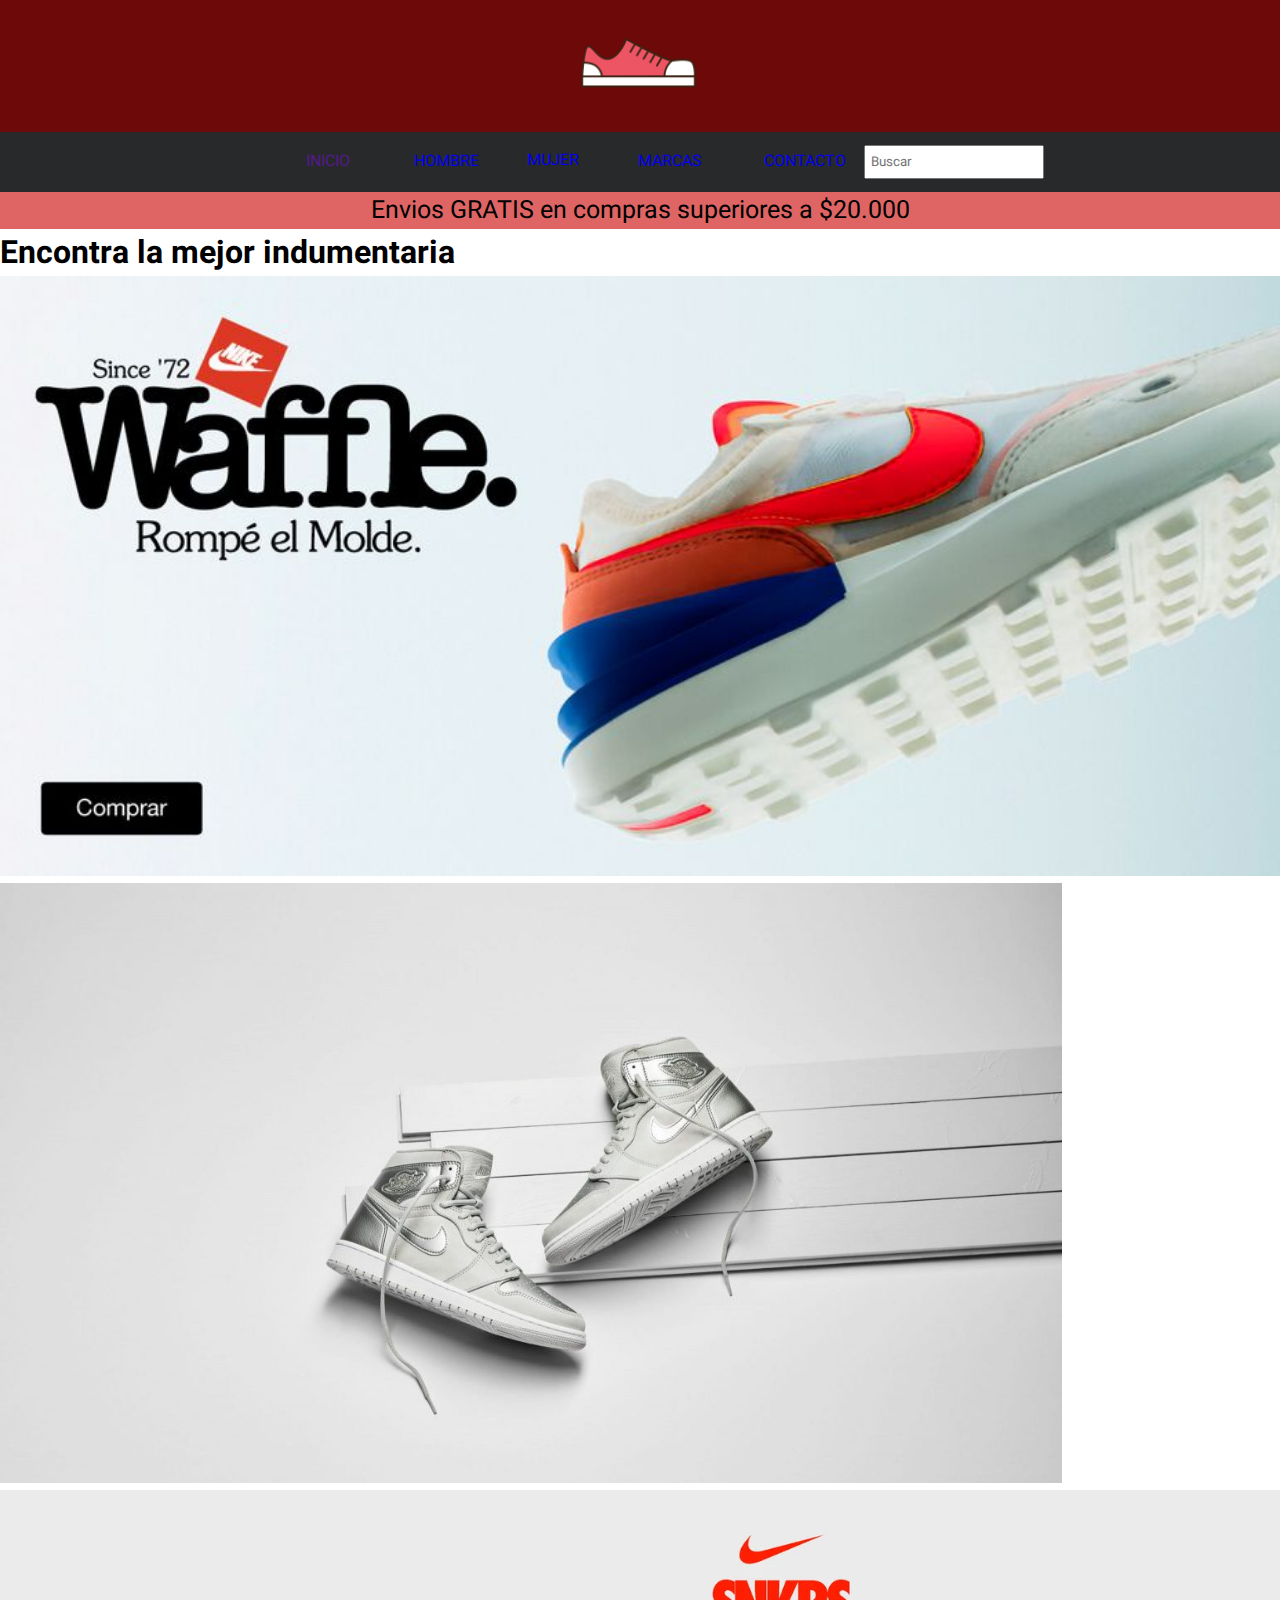
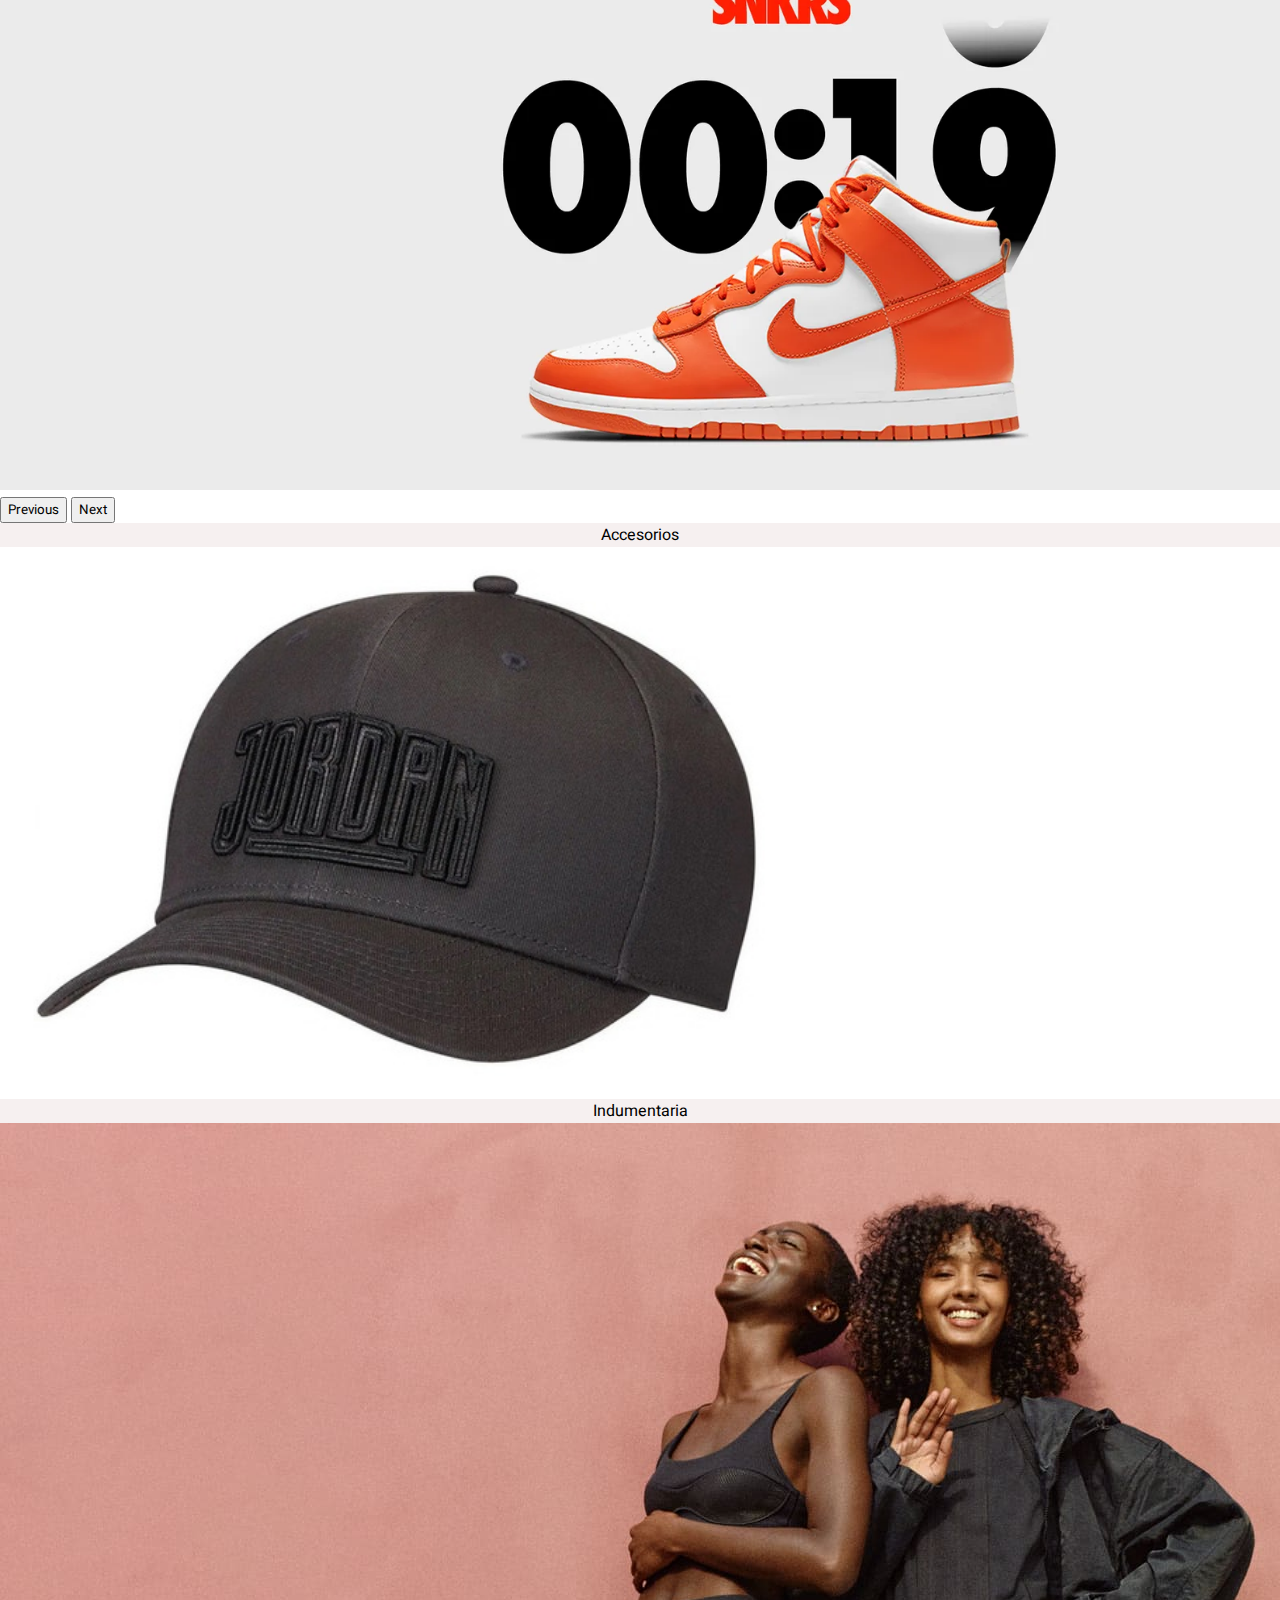
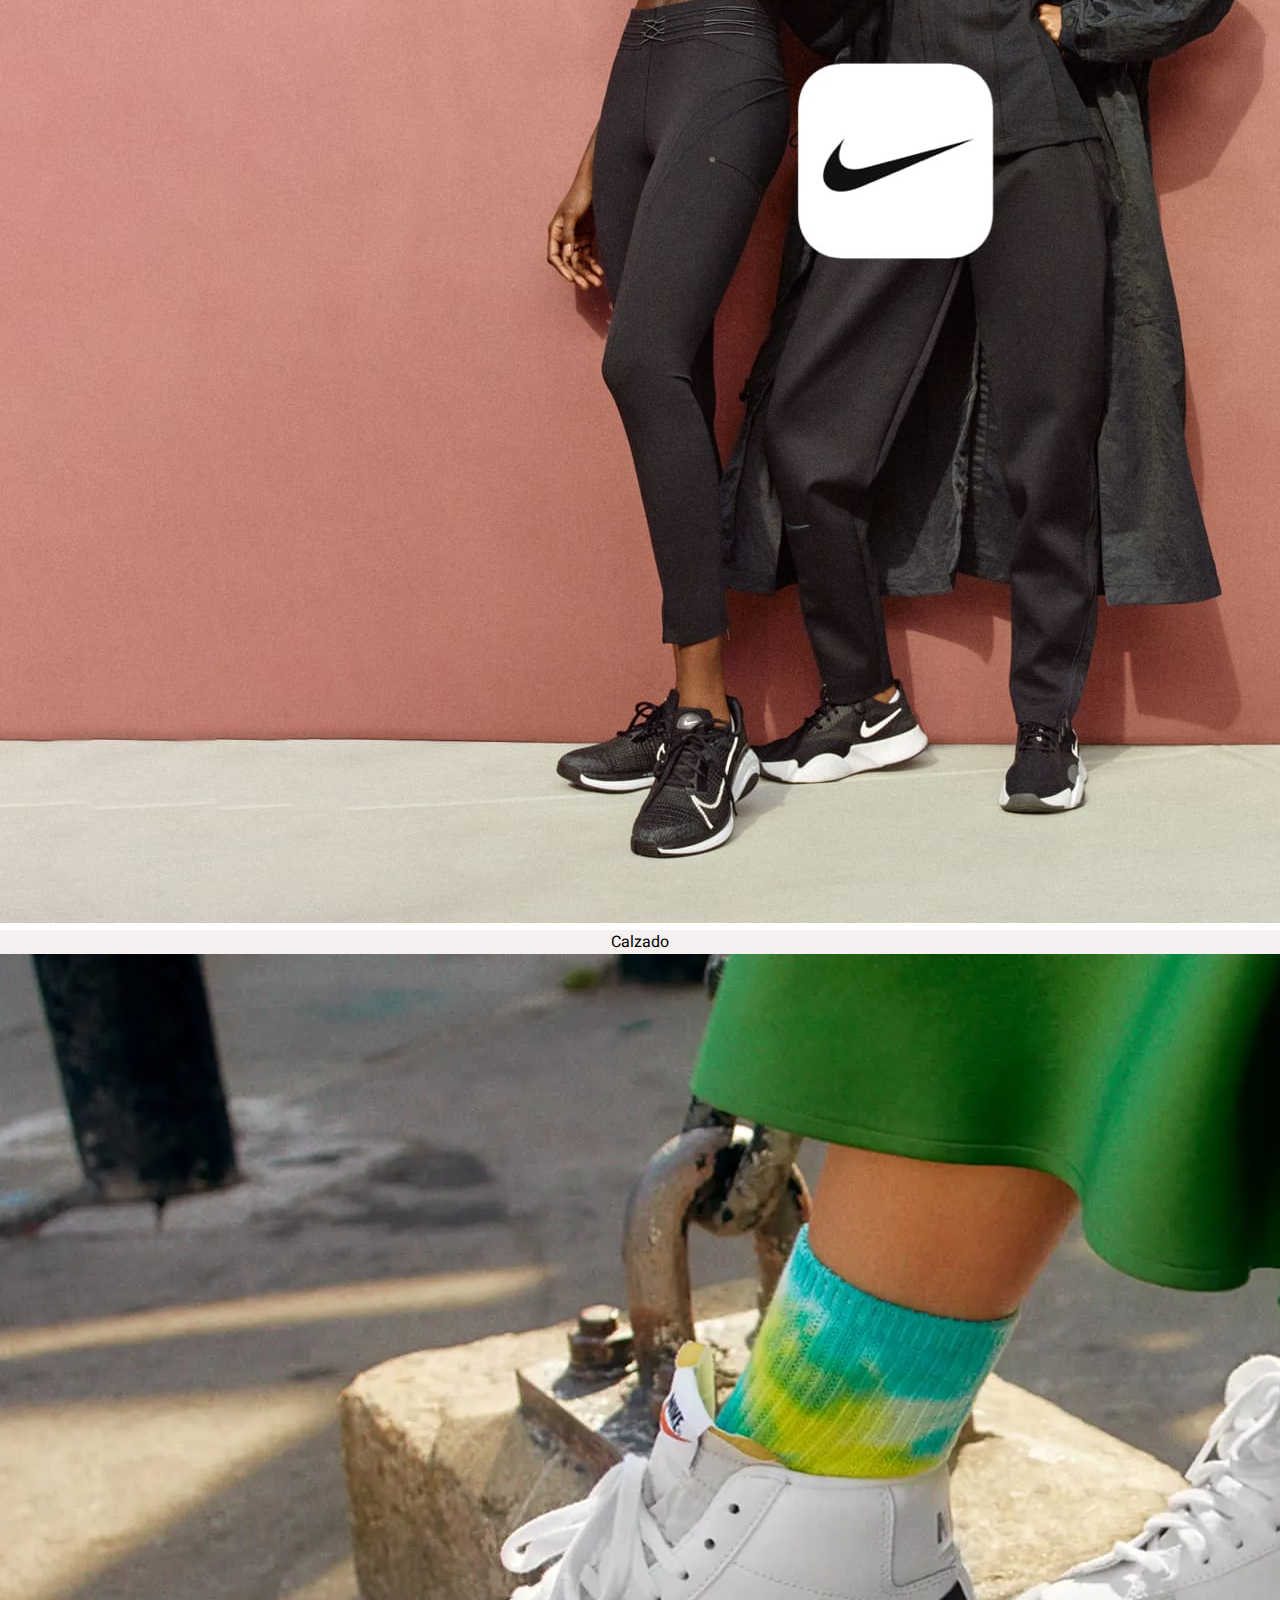
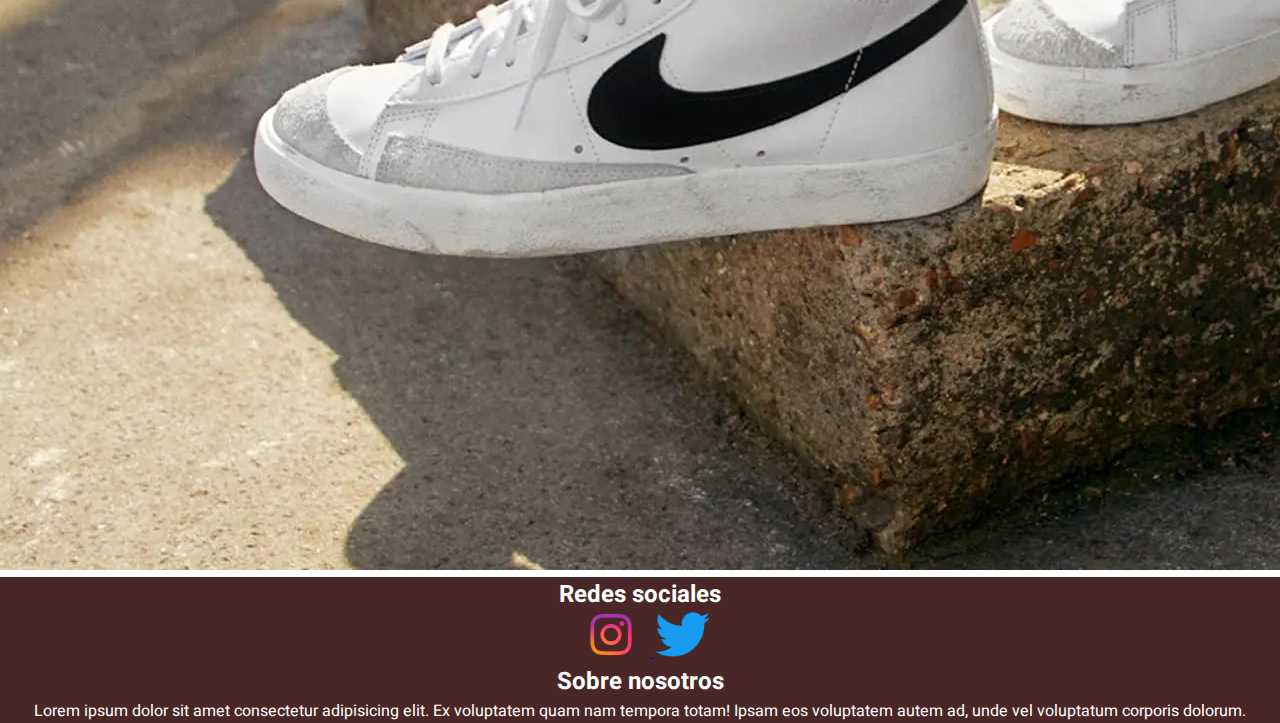
==== index.html @ 18f4c138 "." ====
<!DOCTYPE html>
<html lang="en">

<head>
  <meta charset="UTF-8">
  <meta http-equiv="X-UA-Compatible" content="IE=edge">
  <meta name="viewport" content="width=device-width, initial-scale=1.0">
  <meta name="keywords" content="ropa,marcas,jordan,nike,adidas,puma,ofertas,black friday">
  <meta name="description"
    content="Encontra las mejores ofertas, hasta 80% de descuento! Solo por hoy 12 cuotas sin interes en todo el sitio.">
  <link href="https://cdn.jsdelivr.net/npm/bootstrap@5.2.1/dist/css/bootstrap.min.css" rel="stylesheet"
    integrity="sha384-iYQeCzEYFbKjA/T2uDLTpkwGzCiq6soy8tYaI1GyVh/UjpbCx/TYkiZhlZB6+fzT" crossorigin="anonymous">
  <link rel="preconnect" href="https://fonts.googleapis.com">
  <link rel="preconnect" href="https://fonts.gstatic.com" crossorigin>
  <link href="https://fonts.googleapis.com/css2?family=Heebo:wght@200&display=swap" rel="stylesheet">
  <title>INICIO</title>
  <link rel="stylesheet" href="./styles/styles.css" />
</head>

<body class="container-fluid">
  <!-- encabezado -->
  <section class="row">
    <header class="cabecera">
      <a> <img class="logo" src="./img/logo 3.png"></a>
      
      <nav>

          <ul class="cabecera__links">
            <li><A href="" class="nav-link">INICIO </A></li>
            <li><a href="./page/hombre.html" class="nav-link">HOMBRE </a></li>
            <li><A href="./page/mujer.html" class="nav-link">MUJER</A></li>
            <li><A href="./page/marcas.html" class="nav-link"> MARCAS </A> </li>
            <li><A href="./page/contacto.html" class="nav-link"> CONTACTO</A></li>

            <li> <label for="Buscar"></label>
              <input id="Buscar" TYPE="text" placeholder="Buscar">
            </li>
          </ul>
          <p>Envios GRATIS en compras superiores a $20.000</p>
      </nav>
    </header>
  </section>
  <div class="col-sm-12 my-4">
    <h1 class="text-center display-3 mt-4"> Encontra la mejor indumentaria</h1>
  </div>
  <!-- Carousel -->
  <div id="carouselExampleControls" class="carousel slide" data-bs-ride="carousel">
    <div class="carousel-inner">
      <div class="carousel-item active">
        <img src="./img/inicio.jpg" class="d-block w-100" alt="">
      </div>
      <div class="carousel-item">
        <img src="./img/Jordan-Brand-scaled-e1593468870991.jpg" class="d-block w-100" alt="...">
      </div>
      <div class="carousel-item">
        <img src="./img/caru.jp.webp" class="d-block w-100" alt="...">
      </div>
    </div>
    <button class="carousel-control-prev" type="button" data-bs-target="#carouselExampleControls" data-bs-slide="prev">
      <span class="carousel-control-prev-icon" aria-hidden="true"></span>
      <span class="visually-hidden">Previous</span>
    </button>
    <button class="carousel-control-next" type="button" data-bs-target="#carouselExampleControls" data-bs-slide="next">
      <span class="carousel-control-next-icon" aria-hidden="true"></span>
      <span class="visually-hidden">Next</span>
    </button>
  </div>
  <!-- Contenido Principal -->
  <div class="row">
    <div class="col-sm-6 my-4">
      <P class="pblanco">Accesorios</P>
      <img class="imagenboos img-fluid" src="./img/gorrajordan.jpg" alt="">
    </div>
    <div class="col-sm-6 my-4">
      <P class="pblanco">Indumentaria</P>
      <img class="img-fluid" src="./img/indumentaria.jpg" alt="">
    </div>
  </div>
  <div class="col-sm-12">
    <P class="pblanco">Calzado</P>
    <img class="col-sm-12 img-fluid my-4" src="./img/calzado.jpg" alt="">
  </div>
  </div>
  <section class="row">
    <footer class="pie-pagina">
      <div class="grupo-1">
        <h2>Redes sociales</h2>
        <a href="https://www.instagram.com/?hl=es-la">
          <img src="./img/logoinstagram.jpg" width="80px" alt="Logo de Instagram">
        </a>
        <a href="https://www.twitter.com">
          <img src="./img/twlogo.jpg" width="55px" alt="Logo de Twitter">
        </a>
      </div>
      <div class="pie-nosotros">
        <h2>Sobre nosotros</h2>
        <p>Lorem ipsum dolor sit amet consectetur adipisicing elit. Ex voluptatem quam nam tempora totam! Ipsam eos
          voluptatem autem ad, unde vel voluptatum corporis dolorum.
        </p>
      </div>

    </footer>
  </section>
  <script src="https://cdn.jsdelivr.net/npm/bootstrap@5.2.1/dist/js/bootstrap.bundle.min.js"
    integrity="sha384-u1OknCvxWvY5kfmNBILK2hRnQC3Pr17a+RTT6rIHI7NnikvbZlHgTPOOmMi466C8"
    crossorigin="anonymous"></script>
</body>

</html>
---- styles/styles.css ----
* {
  margin: 0%;
  box-sizing: border-box;
  font-family: "Heebo", sans-serif;
  list-style: none;
}

body {
  box-sizing: border-box;
  width: 100%;
  height: 100%;
}

.cabecera {
  height: 30%;
  width: 100%;
  background-color: rgb(109, 9, 9);
}
.cabecera .logo {
  width: 125px;
}
.cabecera .cabecera__links {
  background-color: rgb(40, 41, 42);
  padding: 1%;
  text-align: center;
}
.cabecera li {
  display: inline-block;
  margin-left: 50px;
  color: #f6f0f0;
}
.cabecera a {
  padding: 45%;
  text-decoration: none;
}
.cabecera p {
  background-color: rgb(223, 101, 101);
  text-align: center;
  font-size: 25px;
}
.cabecera input {
  padding: 5px;
  width: 180px;
}

form {
  background-color: rgb(153, 65, 65);
  width: 450px;
  margin: auto;
  padding: 10px 20px;
  box-sizing: border-box;
  margin-top: 20px;
}
form input {
  height: 20px;
  width: 200px;
  margin-bottom: 15px;
  padding: 10px;
  box-sizing: border-box;
  font-size: 15px;
}
form button {
  border: none;
  padding: 20px;
  background-color: rgb(255, 253, 253);
  cursor: pointer;
  border-radius: 5px;
  border-bottom: 3px solid black;
  transition: all 0.8s;
}
form button:hover {
  background-color: rgb(5, 5, 5);
  border-bottom: 6px solid rgb(250, 250, 250);
  color: #f6f0f0;
}

.titulo__marcas {
  width: 100%;
  text-align: center;
  font-weight: bold;
  margin: 0px;
  font-size: 50px;
}

.grid-conteiner {
  display: grid;
  grid-template-columns: repeat(auto-fill, minmax(250px, 1fr));
  grid-auto-rows: minmax(200px, auto);
  gap: 30px;
  padding: 20px;
}
.grid-conteiner .grid-item {
  display: flex;
  align-items: center;
  justify-content: center;
  border-radius: 4px;
  background-color: rgb(226, 216, 216);
  background-size: cover;
  background-position: center;
  background-repeat: no-repeat;
}
.grid-conteiner .grid-item img {
  width: 200px;
}
.grid-conteiner .grid-item img:hover {
  filter: 2;
  transform: scale(1.15);
}

footer {
  width: 100%;
  color: rgb(255, 255, 255);
  background-color: rgb(73, 39, 39);
  text-align: center;
  bottom: 0%;
}

.d-block {
  height: 600px;
  margin: 0%;
}

.pblanco {
  background-color: #f6f0f0;
  text-align: center;
}

.imagenboos {
  height: 545px;
}

.form-select {
  width: 250px;
  margin: 40px;
}

.card {
  margin: 100px;
  background-color: rgb(164, 142, 142);
}
.card .card-body {
  background-color: rgb(207, 175, 175);
}

@media (max-width: 750px) {
  .cabecera a {
    padding: 0%;
  }
  .cabecera a .logo {
    width: 125px;
    margin-left: 140px;
  }
  .cabecera__links li {
    display: contents;
  }
  .titulo__marcas {
    width: 100%;
    text-align: center;
    margin: 5px;
    font-size: 30px;
  }
  .titulo_contacto {
    width: 100%;
    text-align: center;
    margin: 0px;
    font-size: 20px;
  }
  form {
    background-color: rgb(133, 43, 43);
    width: 100%;
    margin: auto;
    padding: 10px 20px;
    box-sizing: border-box;
    margin-top: 20px;
  }
}
.titulohombre {
  padding: 20px;
}

.titulomujer {
  padding: 10px;
}

.titulo_contacto, .titulohombre, .titulomujer {
  width: 100%;
  text-align: center;
  font-weight: bold;
  margin: 0px;
  font-size: 30px;
}/*# sourceMappingURL=styles.css.map */
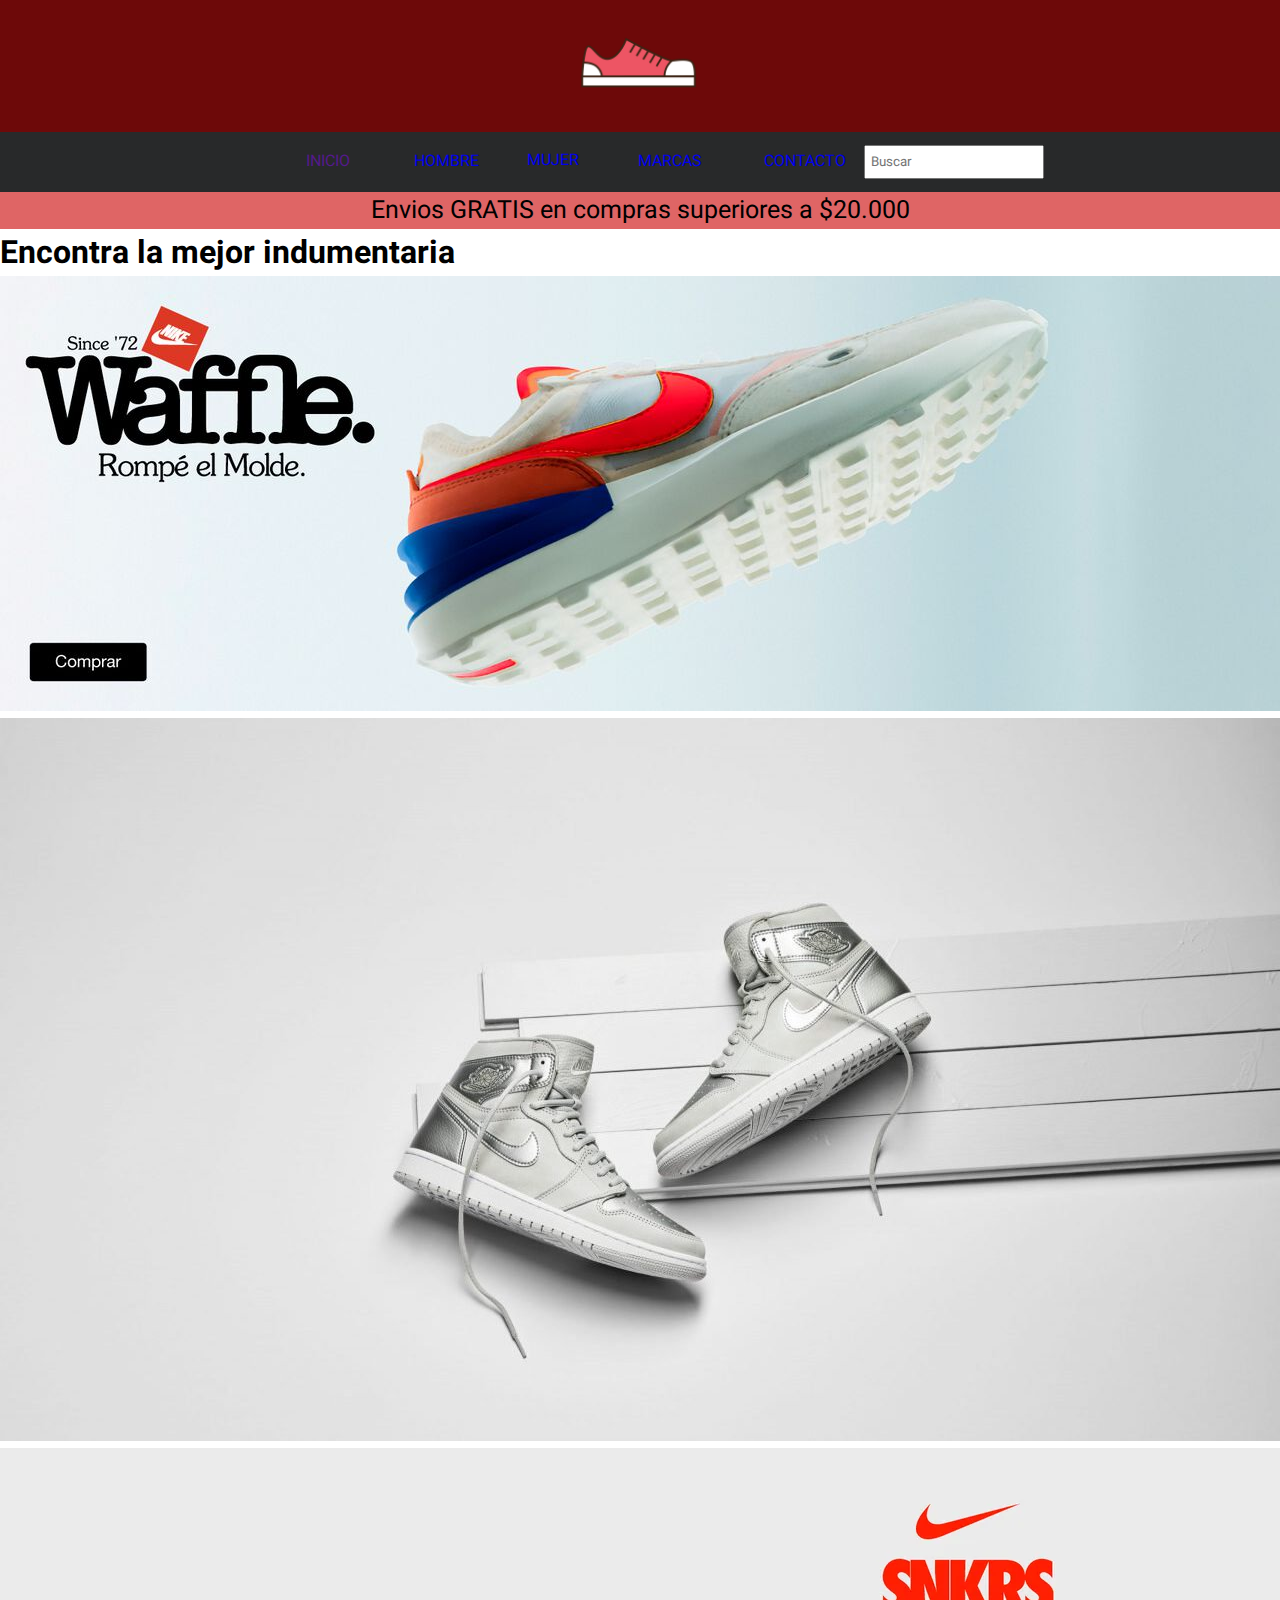
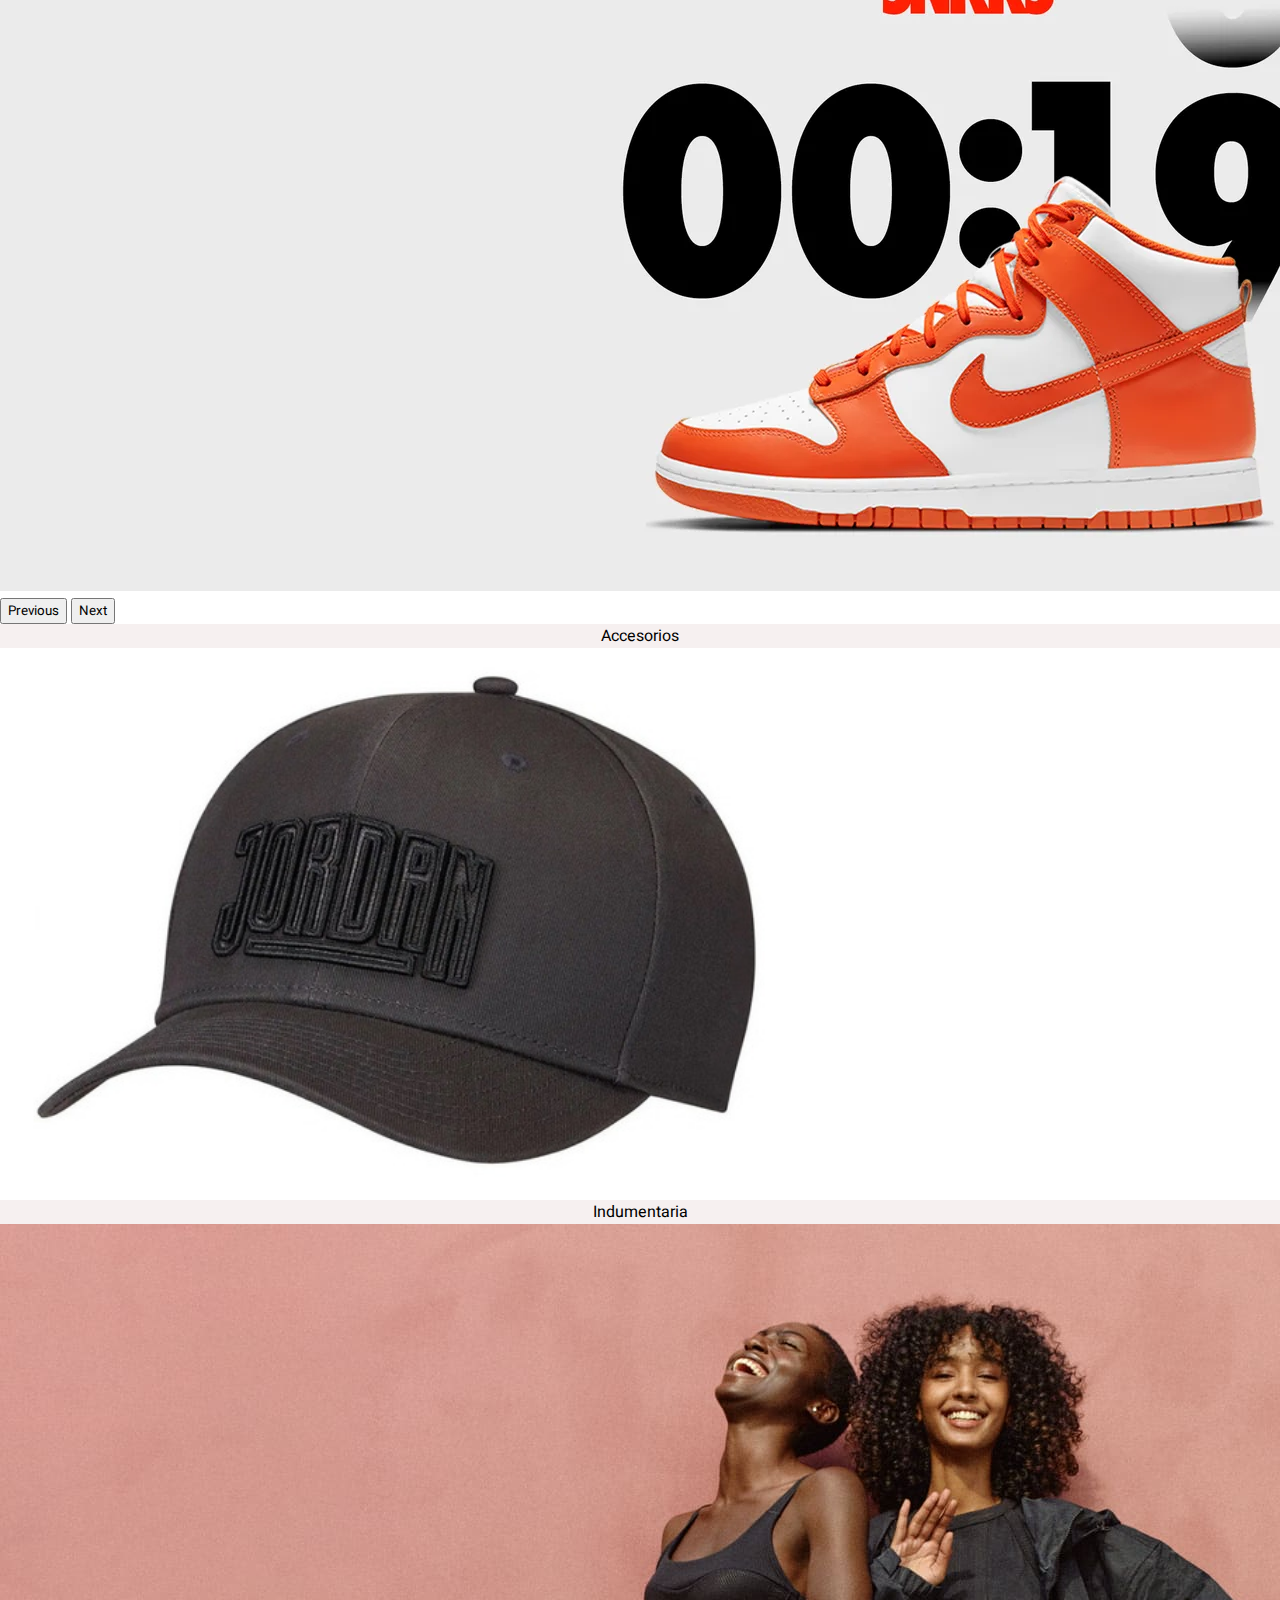
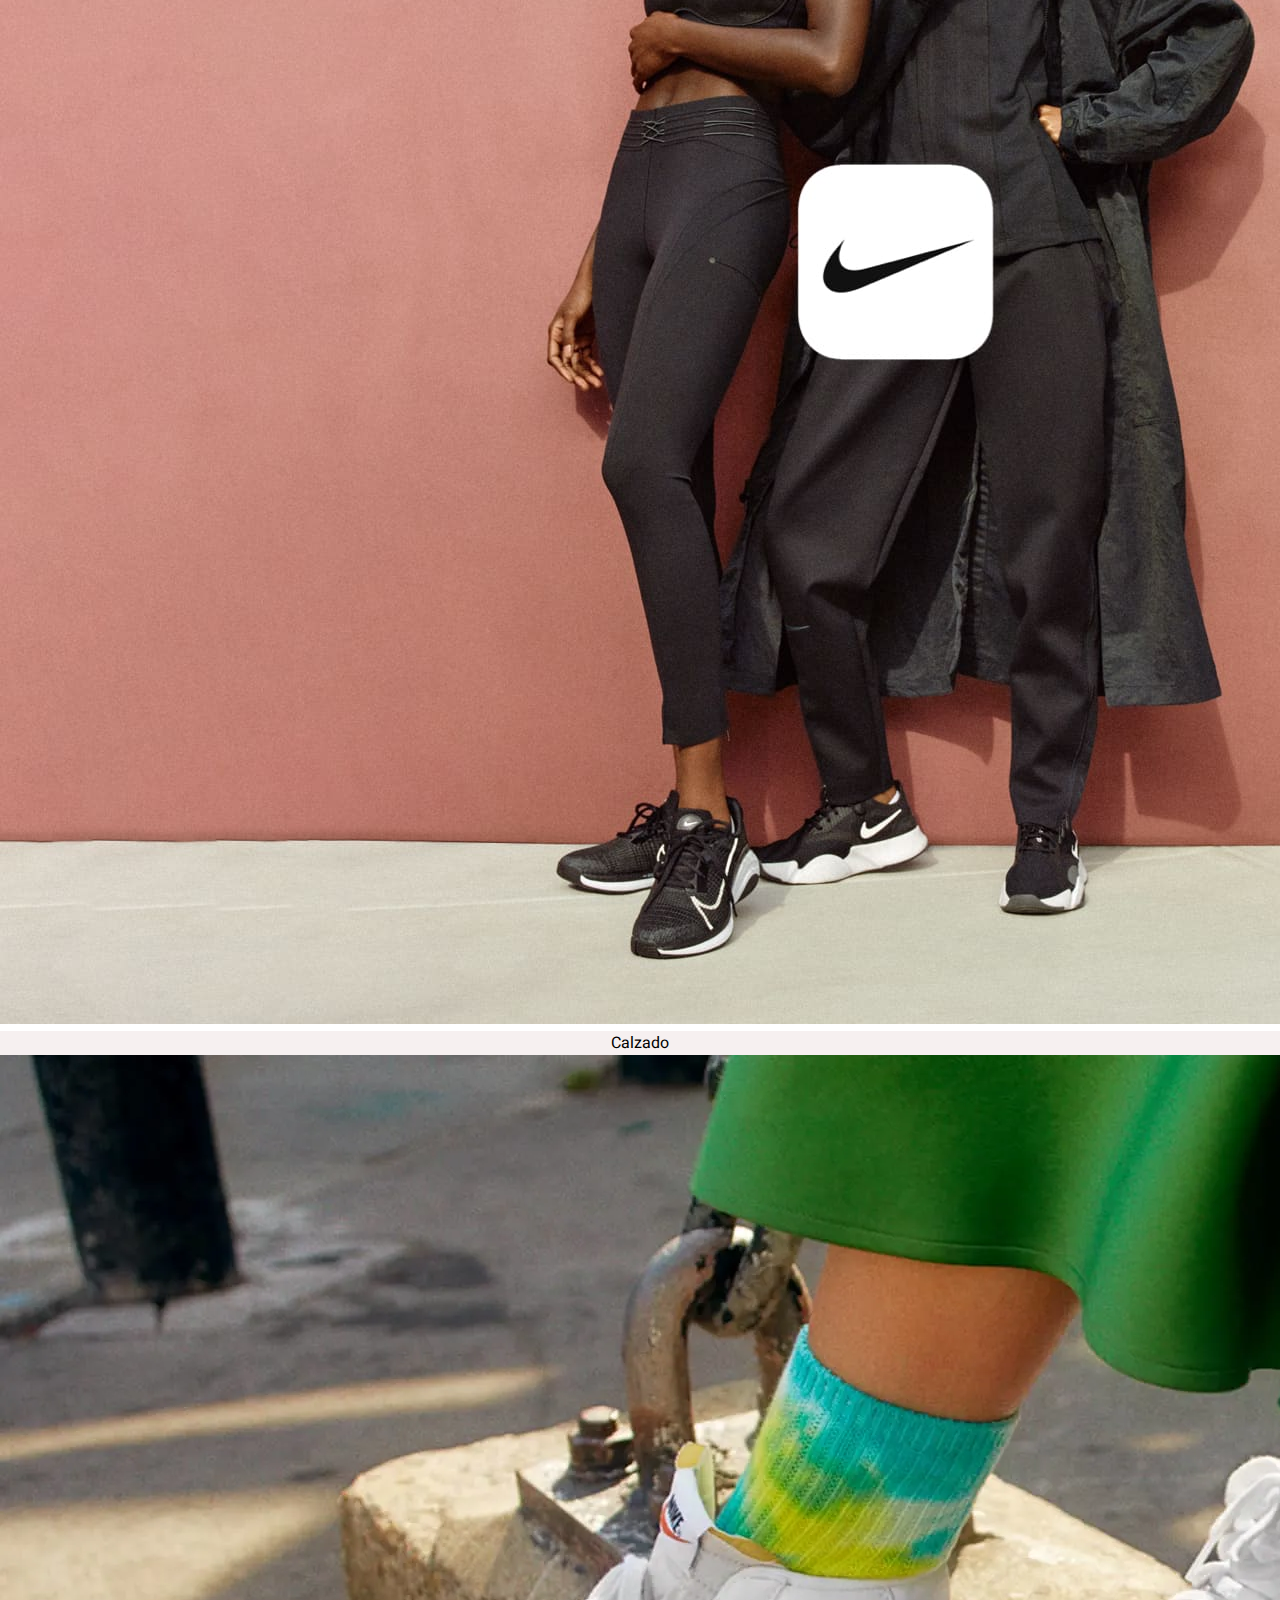
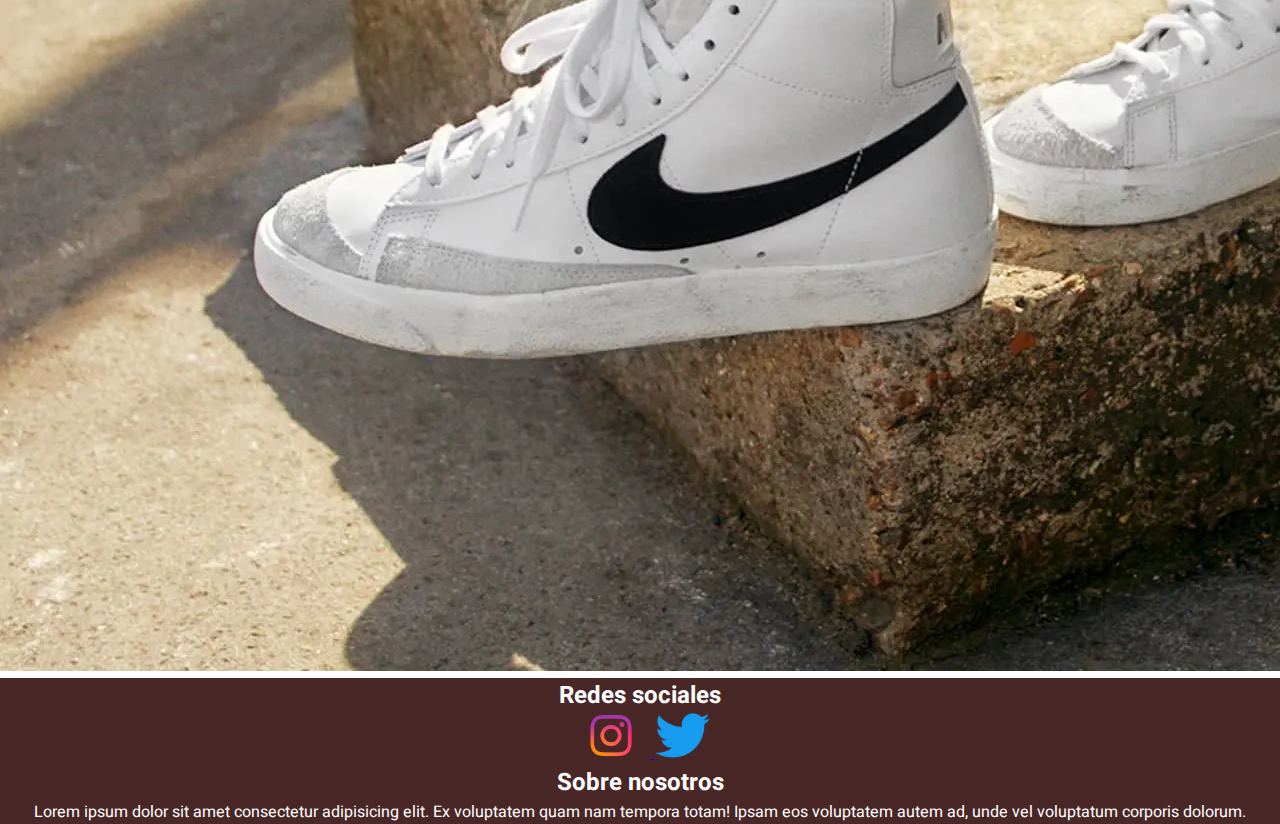
==== commit 67b82b8e: "se agrega object fit cover a imagenes de carousel" ====
--- a/index.html
+++ b/index.html
@@ -5,38 +5,35 @@
   <meta charset="UTF-8">
   <meta http-equiv="X-UA-Compatible" content="IE=edge">
   <meta name="viewport" content="width=device-width, initial-scale=1.0">
-  <meta name="keywords" content="ropa,marcas,jordan,nike,adidas,puma,ofertas,black friday">
-  <meta name="description"
-    content="Encontra las mejores ofertas, hasta 80% de descuento! Solo por hoy 12 cuotas sin interes en todo el sitio.">
   <link href="https://cdn.jsdelivr.net/npm/bootstrap@5.2.1/dist/css/bootstrap.min.css" rel="stylesheet"
     integrity="sha384-iYQeCzEYFbKjA/T2uDLTpkwGzCiq6soy8tYaI1GyVh/UjpbCx/TYkiZhlZB6+fzT" crossorigin="anonymous">
   <link rel="preconnect" href="https://fonts.googleapis.com">
   <link rel="preconnect" href="https://fonts.gstatic.com" crossorigin>
   <link href="https://fonts.googleapis.com/css2?family=Heebo:wght@200&display=swap" rel="stylesheet">
-  <title>INICIO</title>
+  <title>WEB</title>
   <link rel="stylesheet" href="./styles/styles.css" />
+  <link rel="shortcut icon" href="./img/logo 3.ico">
 </head>
 
 <body class="container-fluid">
   <!-- encabezado -->
   <section class="row">
     <header class="cabecera">
-      <a> <img class="logo" src="./img/logo 3.png"></a>
-      
+      <a> <img class="logo" src="../img/logo 3.png" ></a>
       <nav>
+        <ul class="cabecera__links">
+          <li><A href="" class="nav-link">INICIO </A></li>
+          <li><a href="./page/hombre.html" class="nav-link">HOMBRE </a></li>
+          <li><A href="./page/mujer.html" class="nav-link">MUJER</A></li>
+          <li><A href="./page/marcas.html" class="nav-link"> MARCAS </A> </li>
+          <li><A href="./page/contacto.html" class="nav-link"> CONTACTO</A></li>
 
-          <ul class="cabecera__links">
-            <li><A href="" class="nav-link">INICIO </A></li>
-            <li><a href="./page/hombre.html" class="nav-link">HOMBRE </a></li>
-            <li><A href="./page/mujer.html" class="nav-link">MUJER</A></li>
-            <li><A href="./page/marcas.html" class="nav-link"> MARCAS </A> </li>
-            <li><A href="./page/contacto.html" class="nav-link"> CONTACTO</A></li>
-
-            <li> <label for="Buscar"></label>
-              <input id="Buscar" TYPE="text" placeholder="Buscar">
-            </li>
-          </ul>
-          <p>Envios GRATIS en compras superiores a $20.000</p>
+          <li> <label for="Buscar"></label>
+            <input id="Buscar" TYPE="text" placeholder="Buscar">
+          </li>
+        </ul>
+    
+        <p>Envios GRATIS en compras superiores a $20.000</p>
       </nav>
     </header>
   </section>
@@ -47,13 +44,13 @@
   <div id="carouselExampleControls" class="carousel slide" data-bs-ride="carousel">
     <div class="carousel-inner">
       <div class="carousel-item active">
-        <img src="./img/inicio.jpg" class="d-block w-100" alt="">
+        <img src="./img/inicio.jpg" class="d-block w-100 " alt="">
       </div>
       <div class="carousel-item">
-        <img src="./img/Jordan-Brand-scaled-e1593468870991.jpg" class="d-block w-100" alt="...">
+        <img src="./img/Jordan-Brand-scaled-e1593468870991.jpg" class="d-block w-100 " alt="...">
       </div>
       <div class="carousel-item">
-        <img src="./img/caru.jp.webp" class="d-block w-100" alt="...">
+        <img src="./img/caru.jp.webp" class="d-block w-100 " alt="...">
       </div>
     </div>
     <button class="carousel-control-prev" type="button" data-bs-target="#carouselExampleControls" data-bs-slide="prev">
@@ -102,8 +99,8 @@
     </footer>
   </section>
   <script src="https://cdn.jsdelivr.net/npm/bootstrap@5.2.1/dist/js/bootstrap.bundle.min.js"
-    integrity="sha384-u1OknCvxWvY5kfmNBILK2hRnQC3Pr17a+RTT6rIHI7NnikvbZlHgTPOOmMi466C8"
-    crossorigin="anonymous"></script>
+  integrity="sha384-u1OknCvxWvY5kfmNBILK2hRnQC3Pr17a+RTT6rIHI7NnikvbZlHgTPOOmMi466C8"
+  crossorigin="anonymous"></script>
 </body>
 
 </html>--- a/styles/styles.css
+++ b/styles/styles.css
@@ -116,8 +116,8 @@
 }
 
 .d-block {
-  height: 600px;
-  margin: 0%;
+  -o-object-fit: cover;
+     object-fit: cover;
 }
 
 .pblanco {
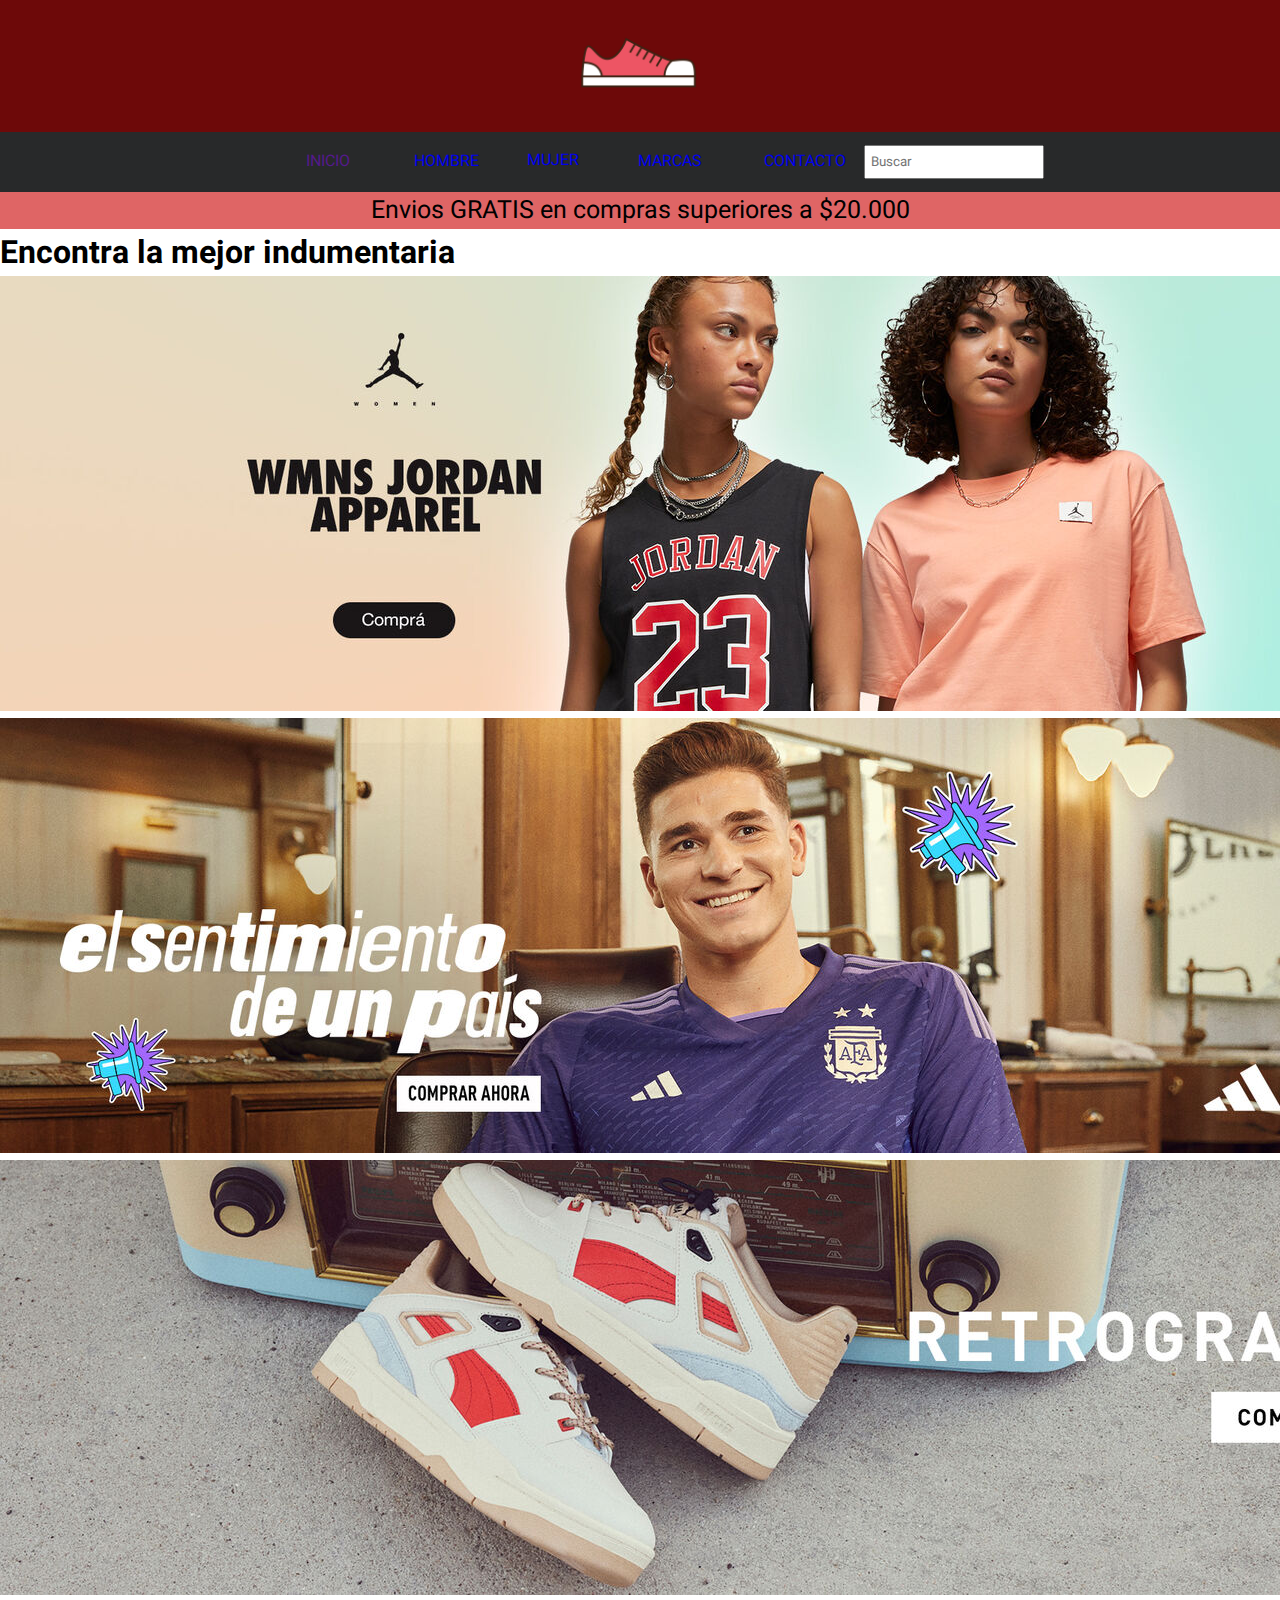
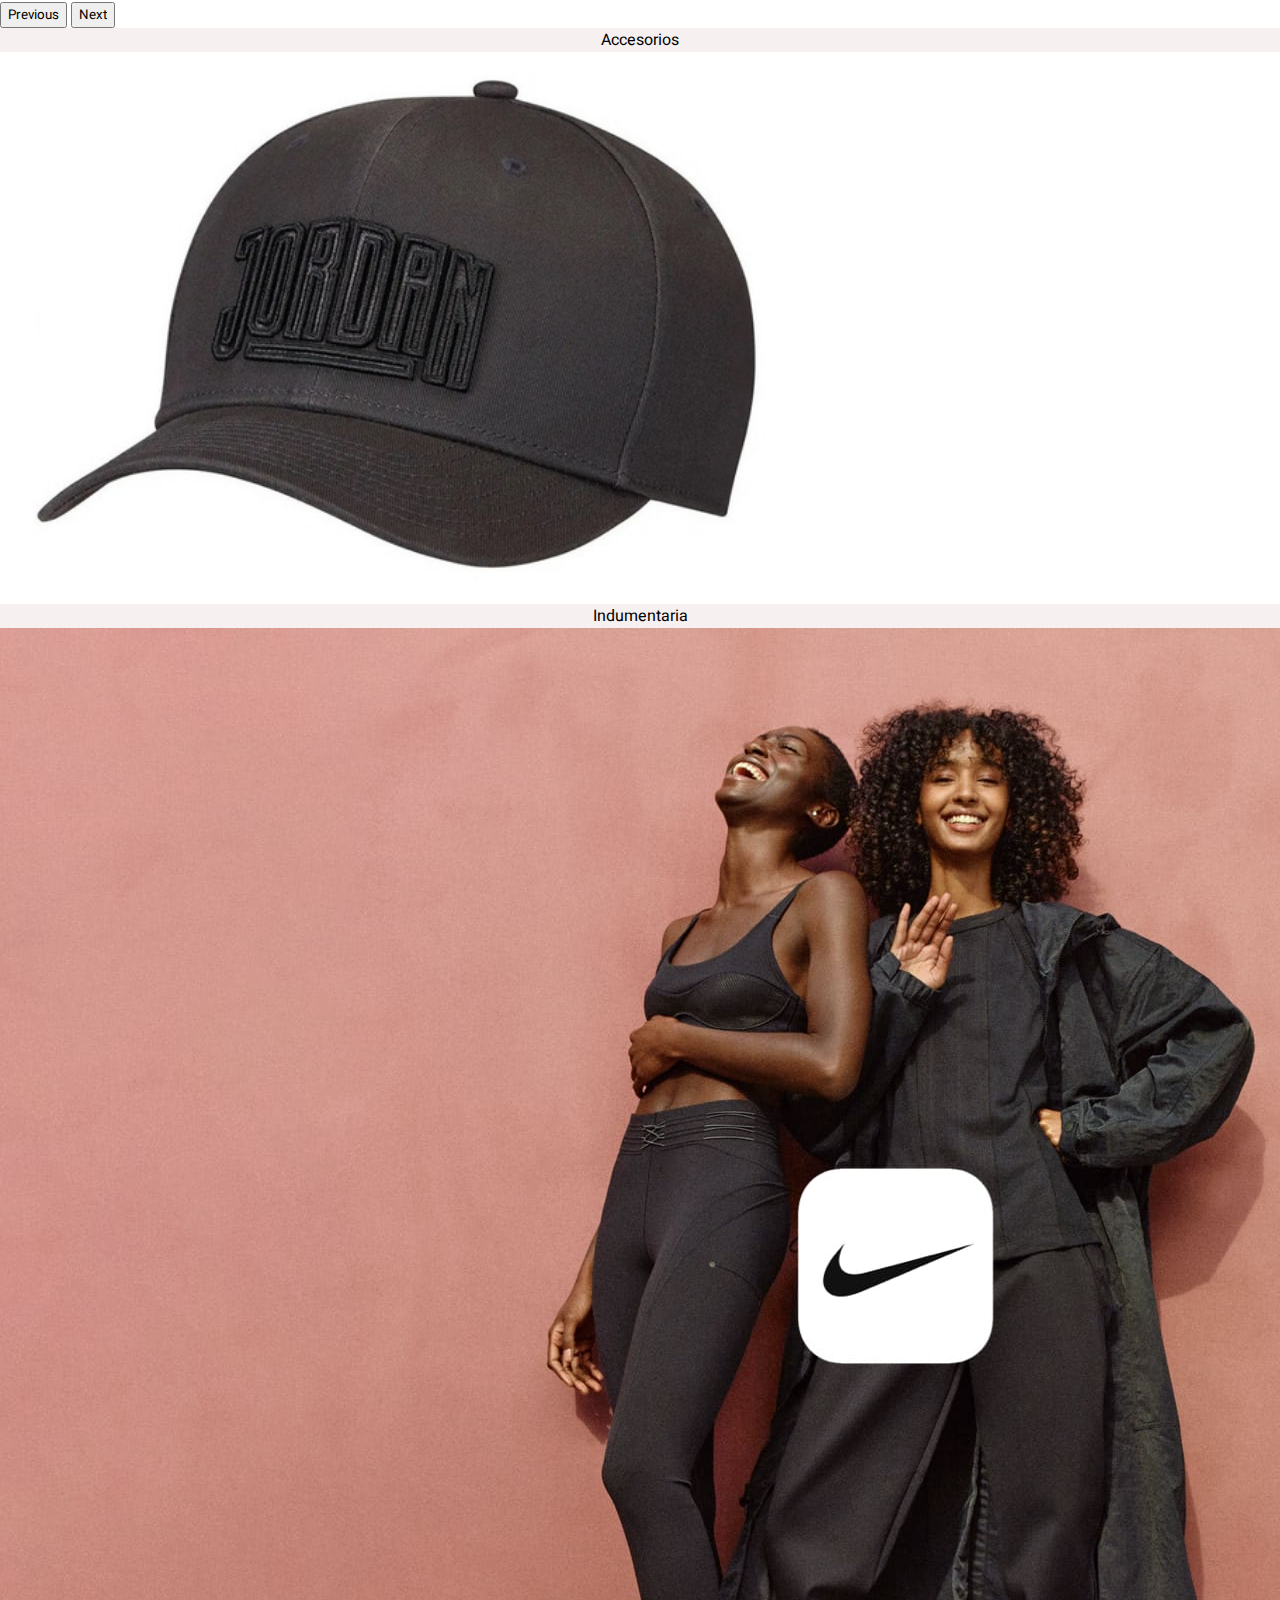
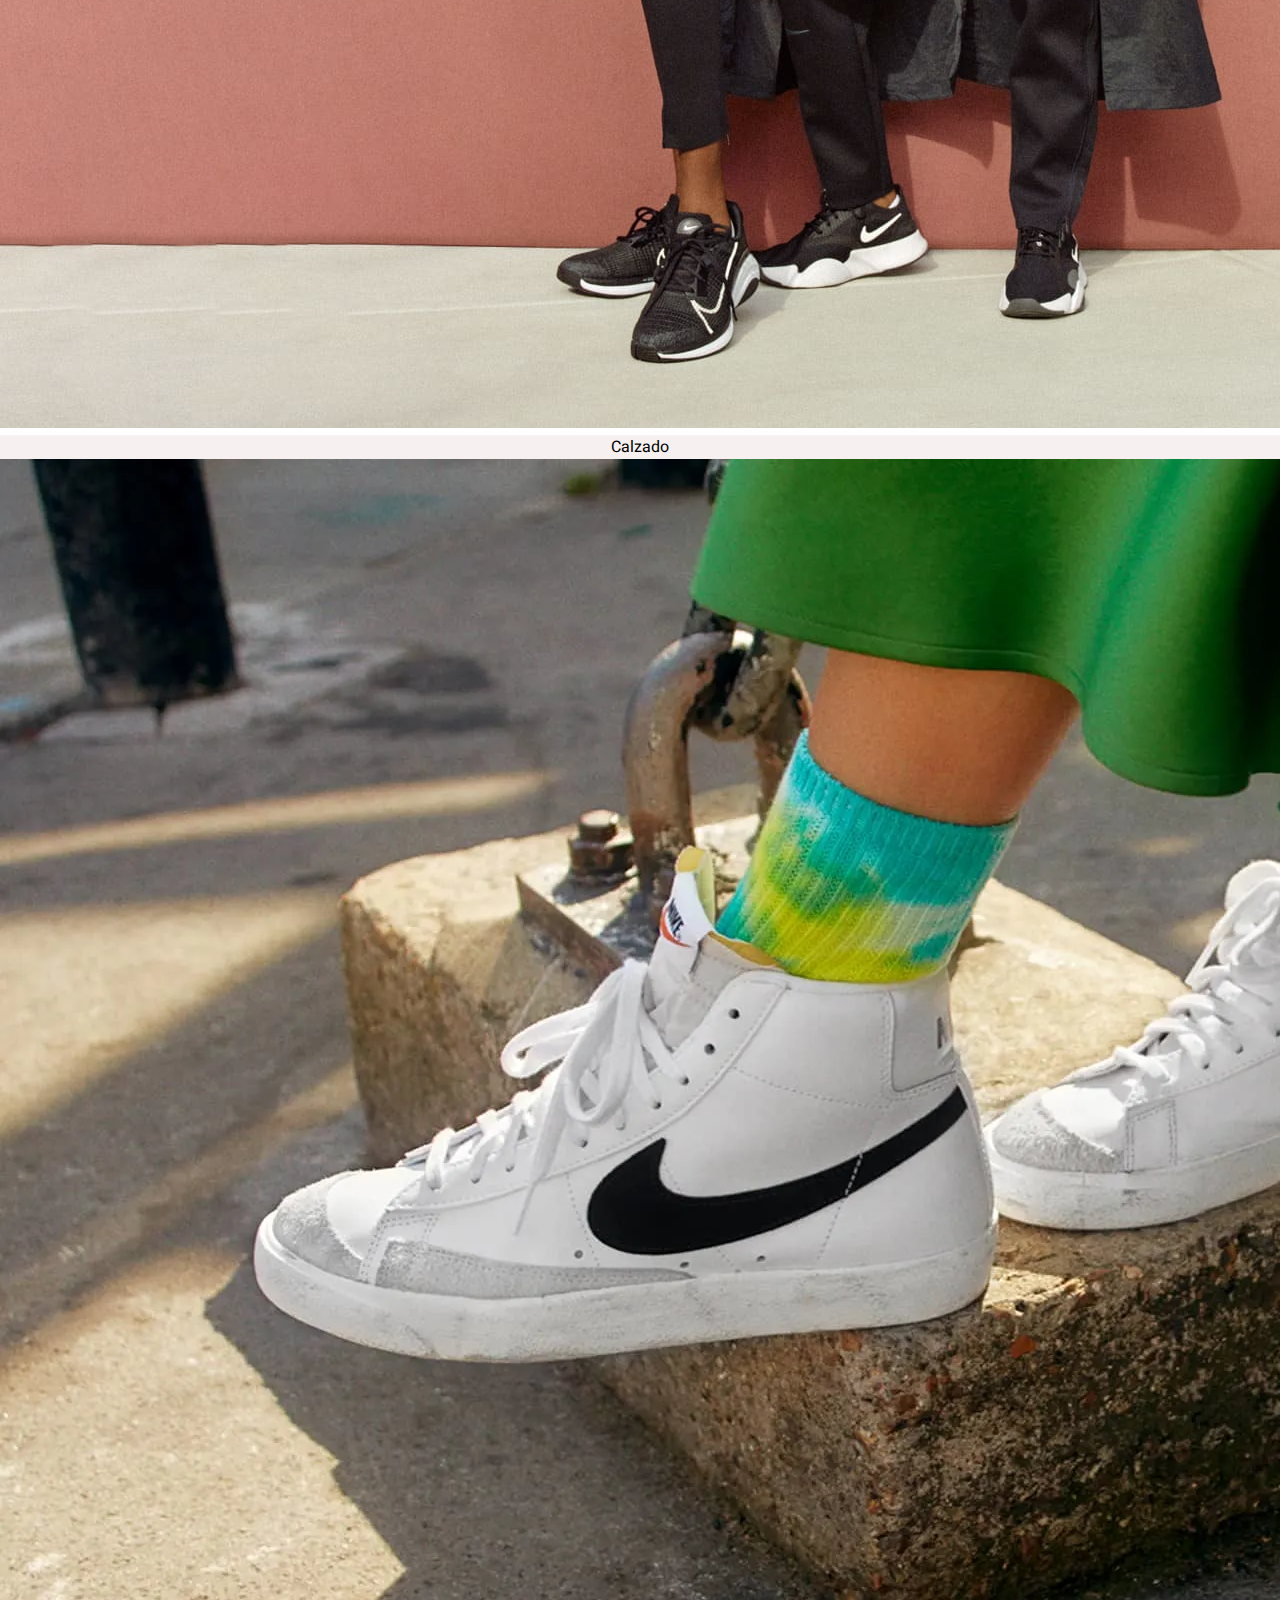
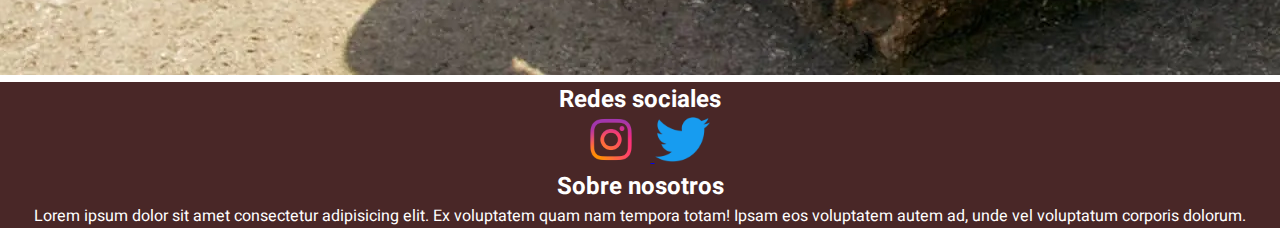
==== commit 5cb29728: "Se modifican imagenes de carousel" ====
--- a/index.html
+++ b/index.html
@@ -44,13 +44,13 @@
   <div id="carouselExampleControls" class="carousel slide" data-bs-ride="carousel">
     <div class="carousel-inner">
       <div class="carousel-item active">
-        <img src="./img/inicio.jpg" class="d-block w-100 " alt="">
+        <img src="./img/carouseljordan.jpg" class="d-block w-100 " alt="">
       </div>
       <div class="carousel-item">
-        <img src="./img/Jordan-Brand-scaled-e1593468870991.jpg" class="d-block w-100 " alt="...">
+        <img src="./img/carouseljulianalvarez.jpg" class="d-block w-100 " alt="...">
       </div>
       <div class="carousel-item">
-        <img src="./img/caru.jp.webp" class="d-block w-100 " alt="...">
+        <img src="./img/carouselpuma.jpg" class="d-block w-100 " alt="...">
       </div>
     </div>
     <button class="carousel-control-prev" type="button" data-bs-target="#carouselExampleControls" data-bs-slide="prev">
--- a/styles/styles.css
+++ b/styles/styles.css
@@ -116,6 +116,7 @@
 }
 
 .d-block {
+  margin: 0%;
   -o-object-fit: cover;
      object-fit: cover;
 }
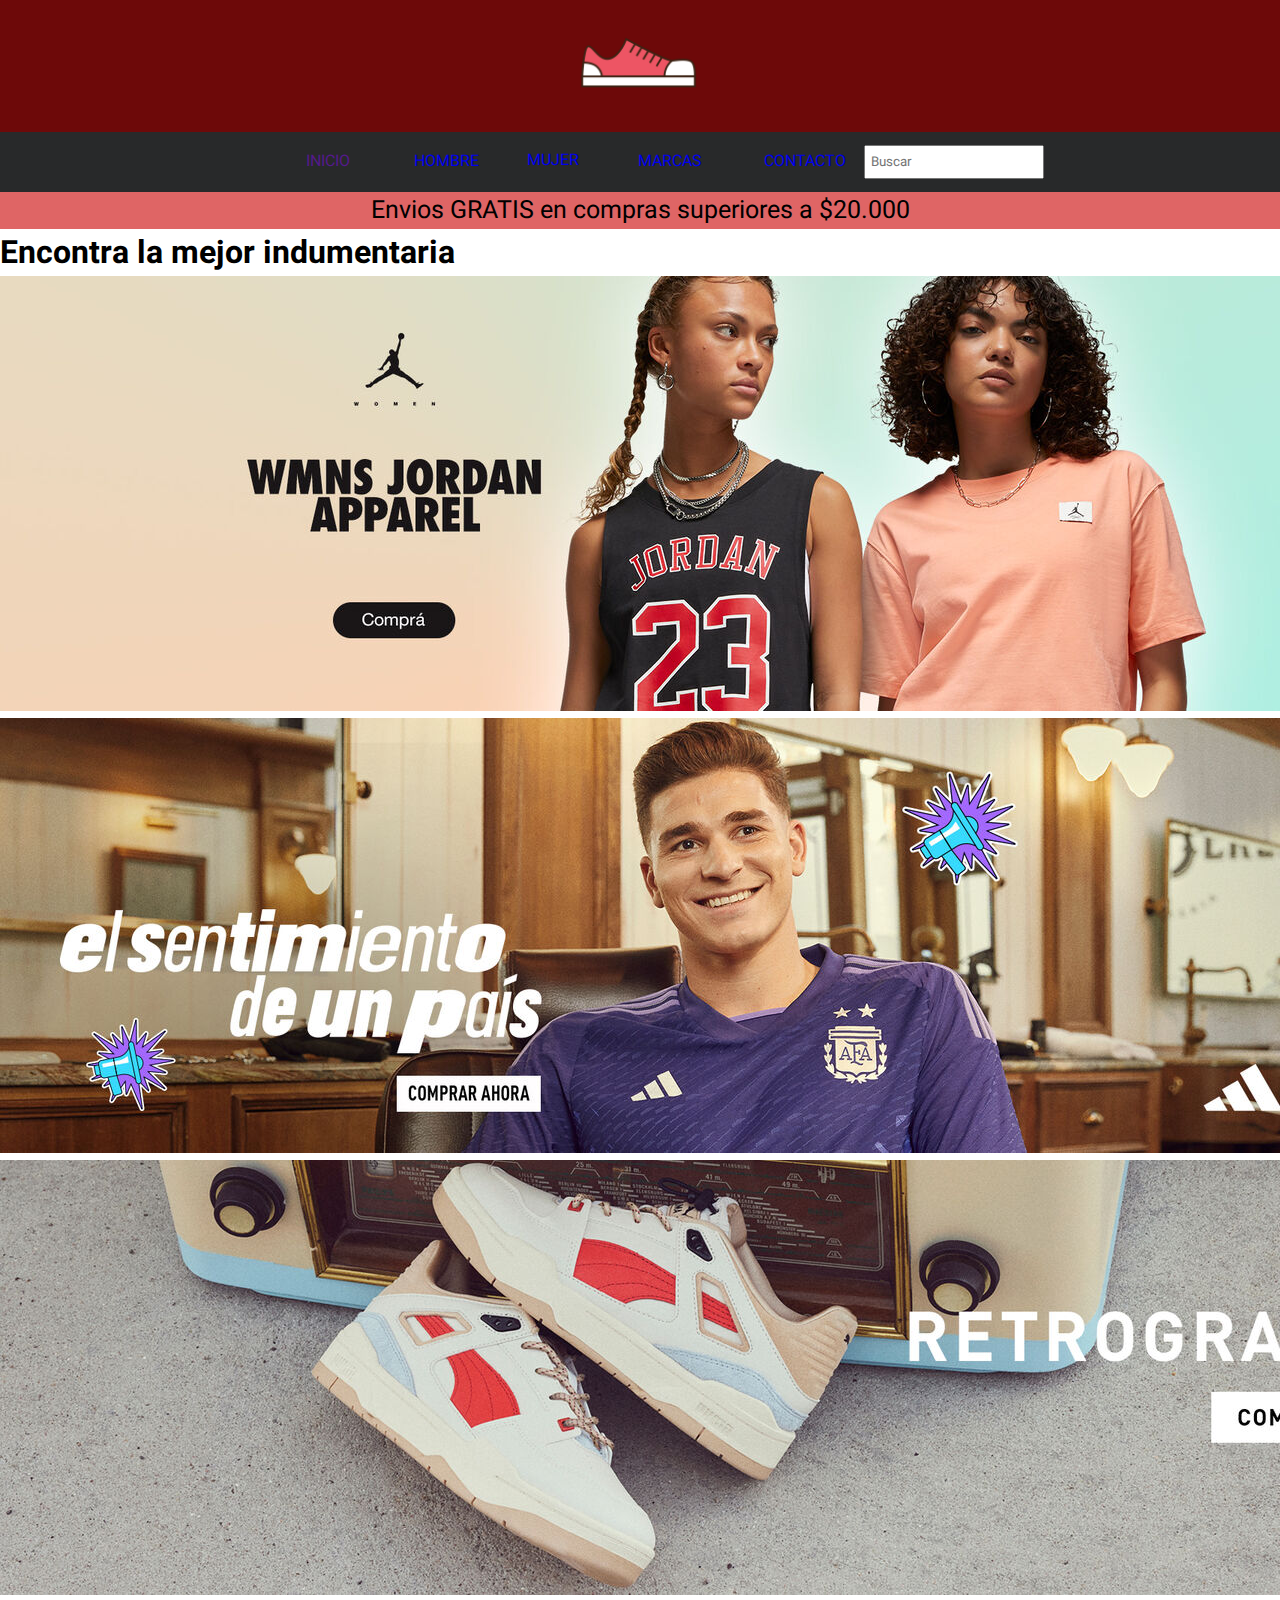
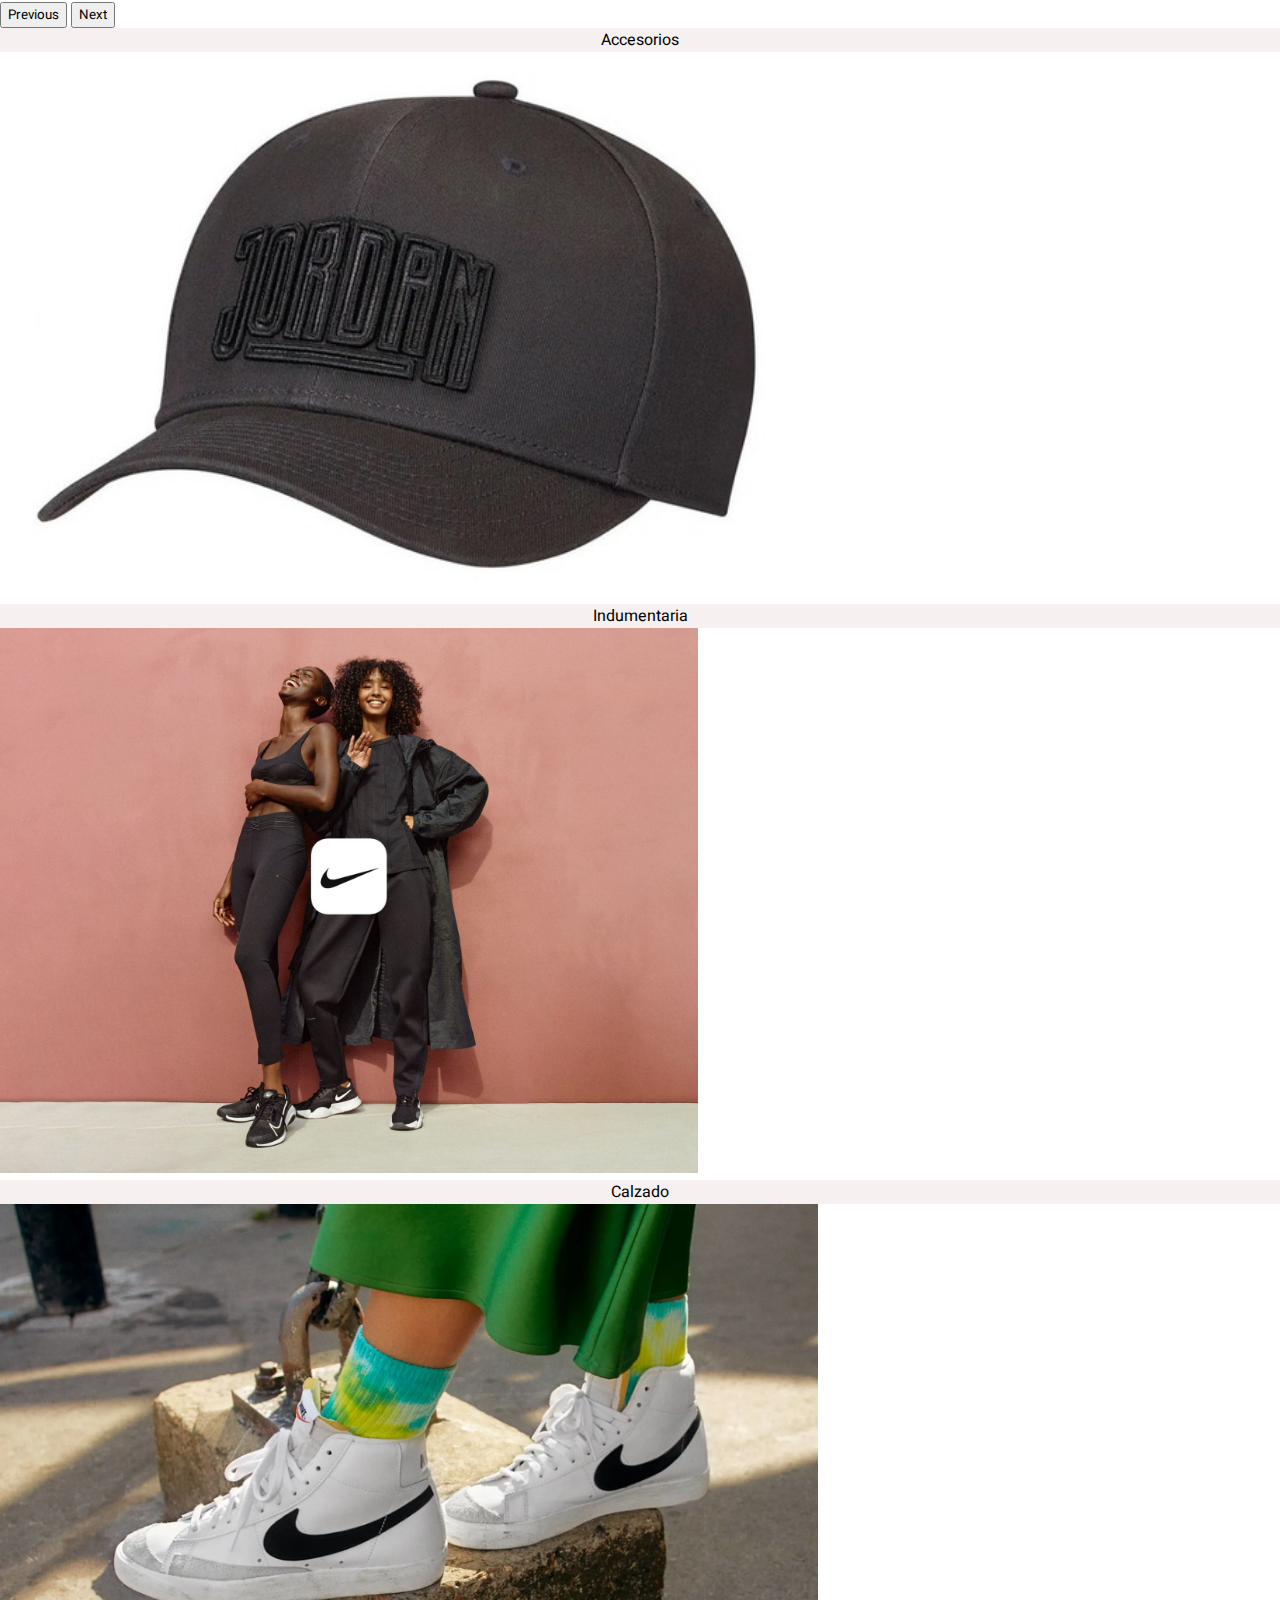
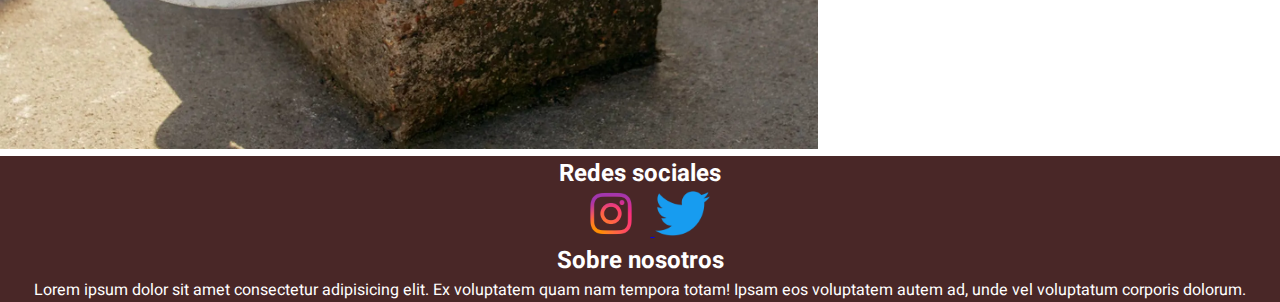
==== commit 44fbf234: "se agrega object fit cover a imagenes del inicio" ====
--- a/index.html
+++ b/index.html
@@ -19,7 +19,7 @@
   <!-- encabezado -->
   <section class="row">
     <header class="cabecera">
-      <a> <img class="logo" src="../img/logo 3.png" ></a>
+      <a> <img class="logo" src="./img/logo 3.png" ></a>
       <nav>
         <ul class="cabecera__links">
           <li><A href="" class="nav-link">INICIO </A></li>
@@ -70,12 +70,12 @@
     </div>
     <div class="col-sm-6 my-4">
       <P class="pblanco">Indumentaria</P>
-      <img class="img-fluid" src="./img/indumentaria.jpg" alt="">
+      <img class="imagenboos img-fluid" src="./img/indumentaria.jpg" alt="">
     </div>
   </div>
   <div class="col-sm-12">
     <P class="pblanco">Calzado</P>
-    <img class="col-sm-12 img-fluid my-4" src="./img/calzado.jpg" alt="">
+    <img class="imagenboos col-sm-12 img-fluid my-4" src="./img/calzado.jpg" alt="">
   </div>
   </div>
   <section class="row">
--- a/styles/styles.css
+++ b/styles/styles.css
@@ -116,7 +116,6 @@
 }
 
 .d-block {
-  margin: 0%;
   -o-object-fit: cover;
      object-fit: cover;
 }
@@ -128,6 +127,8 @@
 
 .imagenboos {
   height: 545px;
+  -o-object-fit: cover;
+     object-fit: cover;
 }
 
 .form-select {
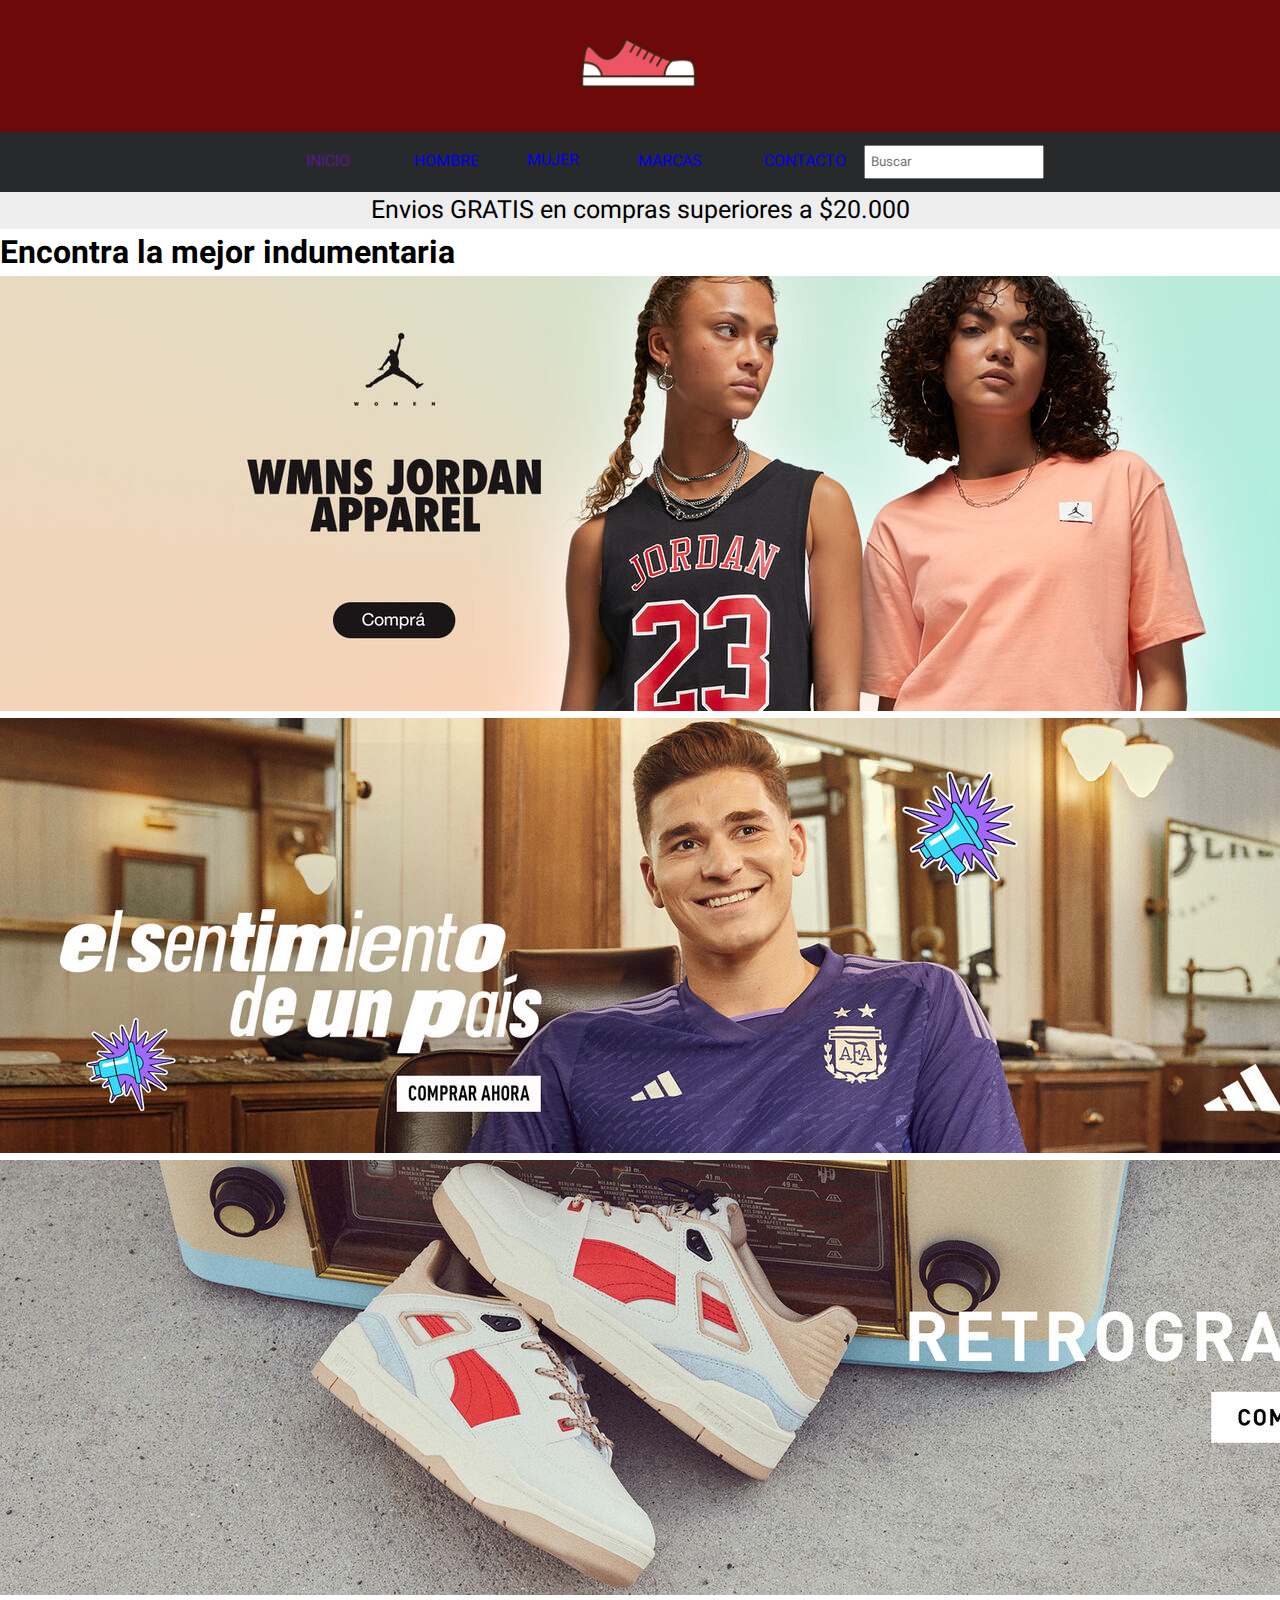
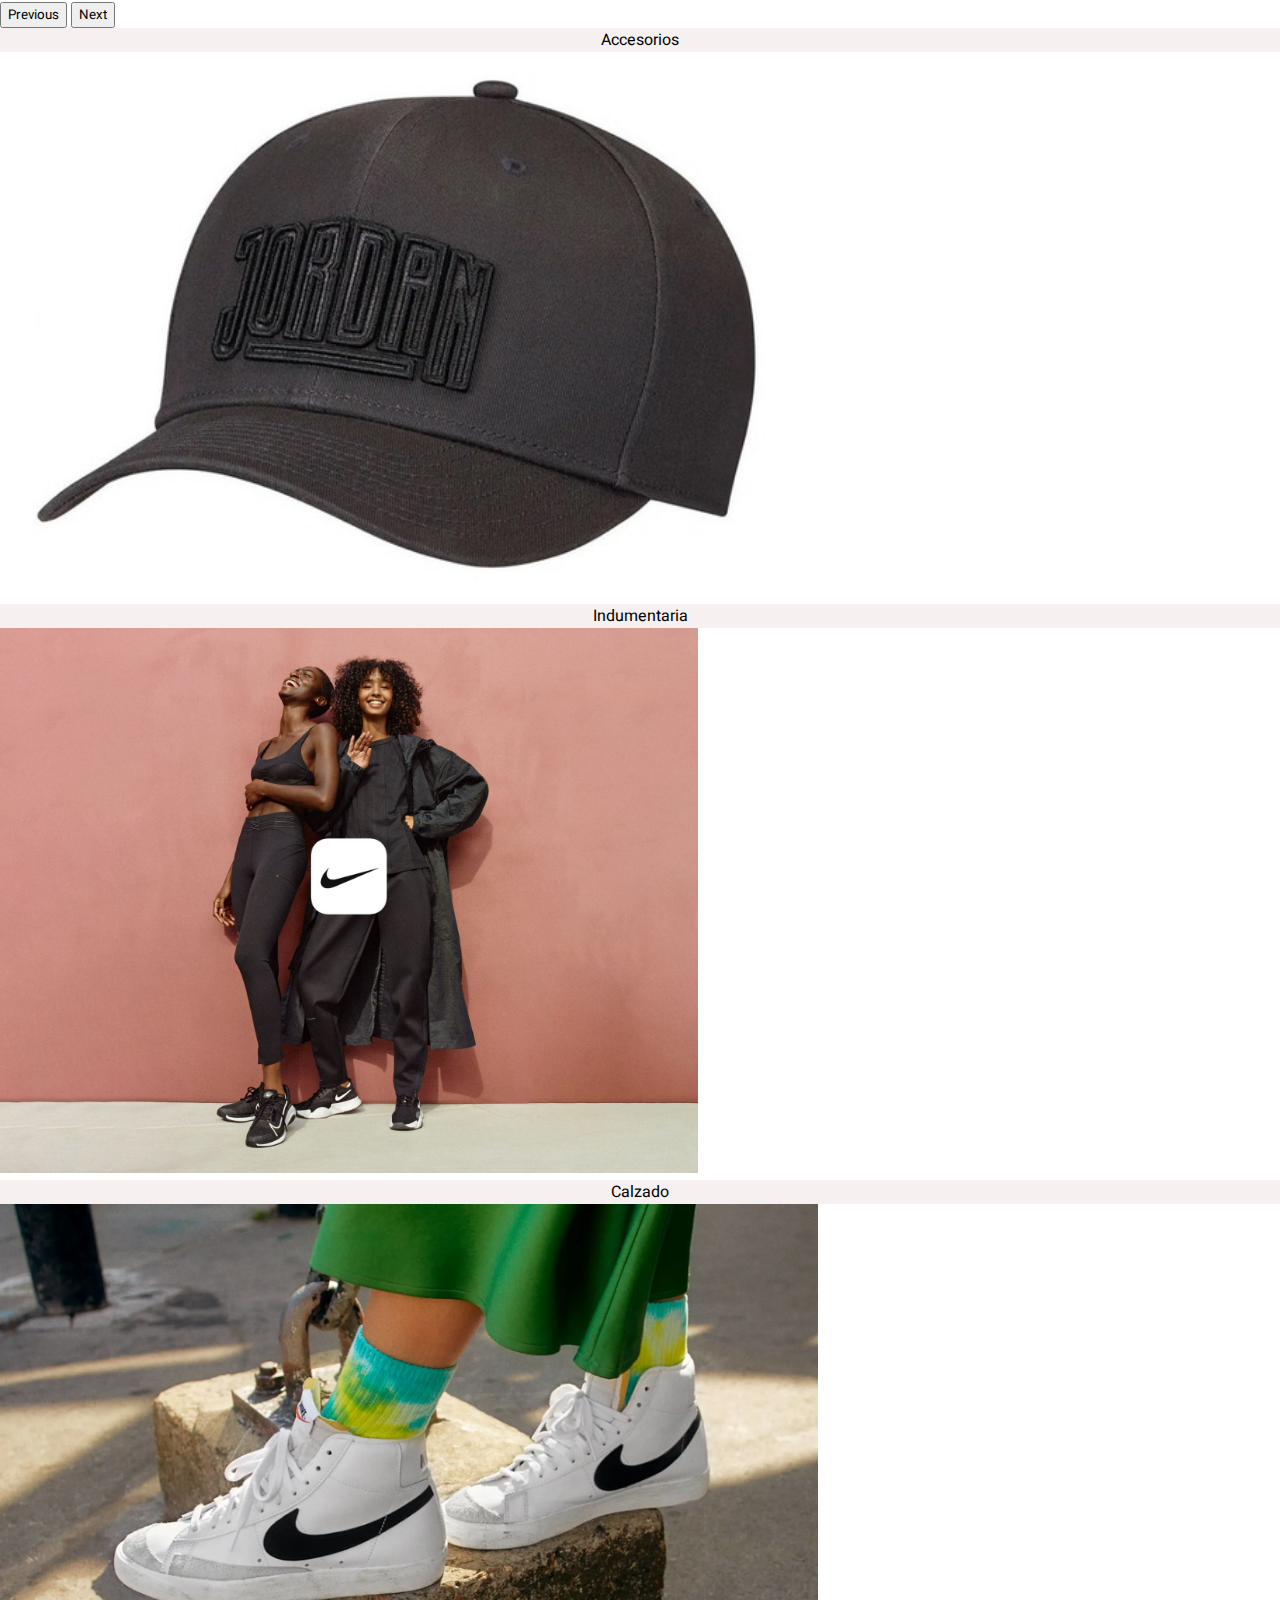
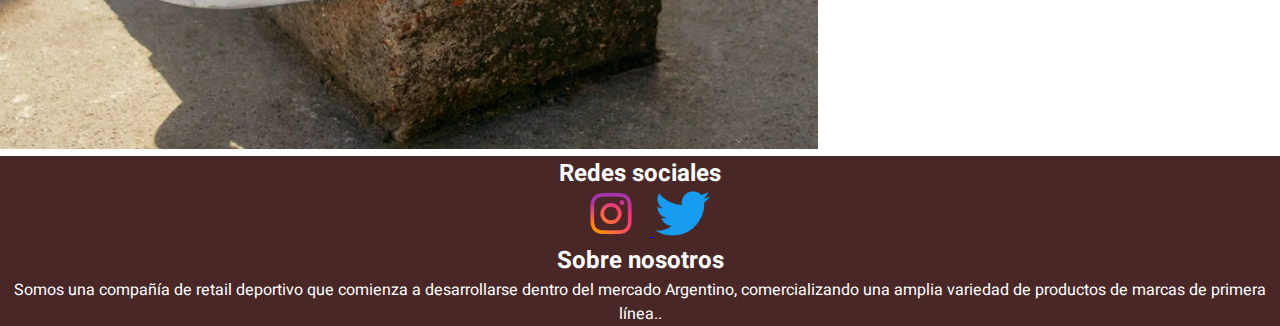
==== commit 2c8e3e31: "se corrige logo" ====
--- a/index.html
+++ b/index.html
@@ -91,8 +91,7 @@
       </div>
       <div class="pie-nosotros">
         <h2>Sobre nosotros</h2>
-        <p>Lorem ipsum dolor sit amet consectetur adipisicing elit. Ex voluptatem quam nam tempora totam! Ipsam eos
-          voluptatem autem ad, unde vel voluptatum corporis dolorum.
+        <p>Somos una compañía de retail deportivo que comienza a desarrollarse dentro del mercado Argentino, comercializando una amplia variedad de productos de marcas de primera línea..
         </p>
       </div>
 
--- a/styles/styles.css
+++ b/styles/styles.css
@@ -34,9 +34,10 @@
   text-decoration: none;
 }
 .cabecera p {
-  background-color: rgb(223, 101, 101);
+  background-color: rgb(238, 238, 238);
   text-align: center;
   font-size: 25px;
+  width: 100%;
 }
 .cabecera input {
   padding: 5px;
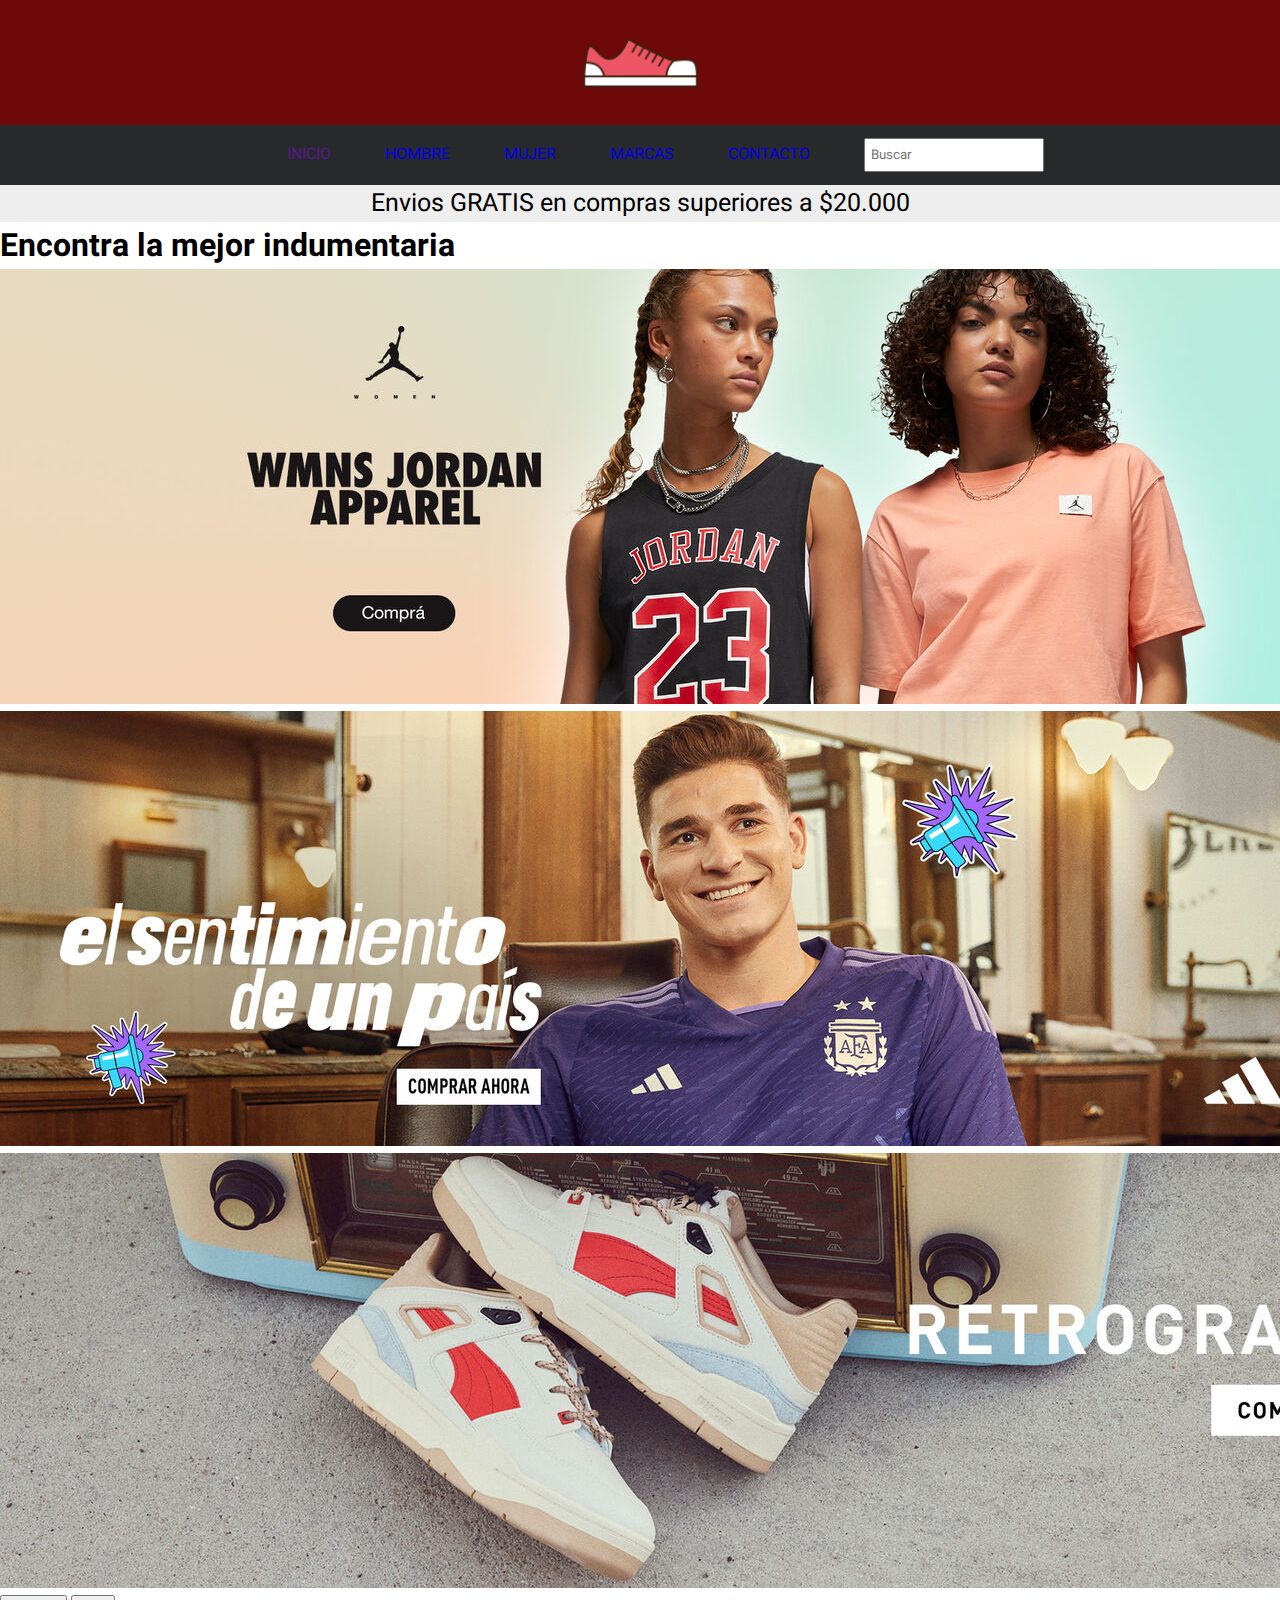
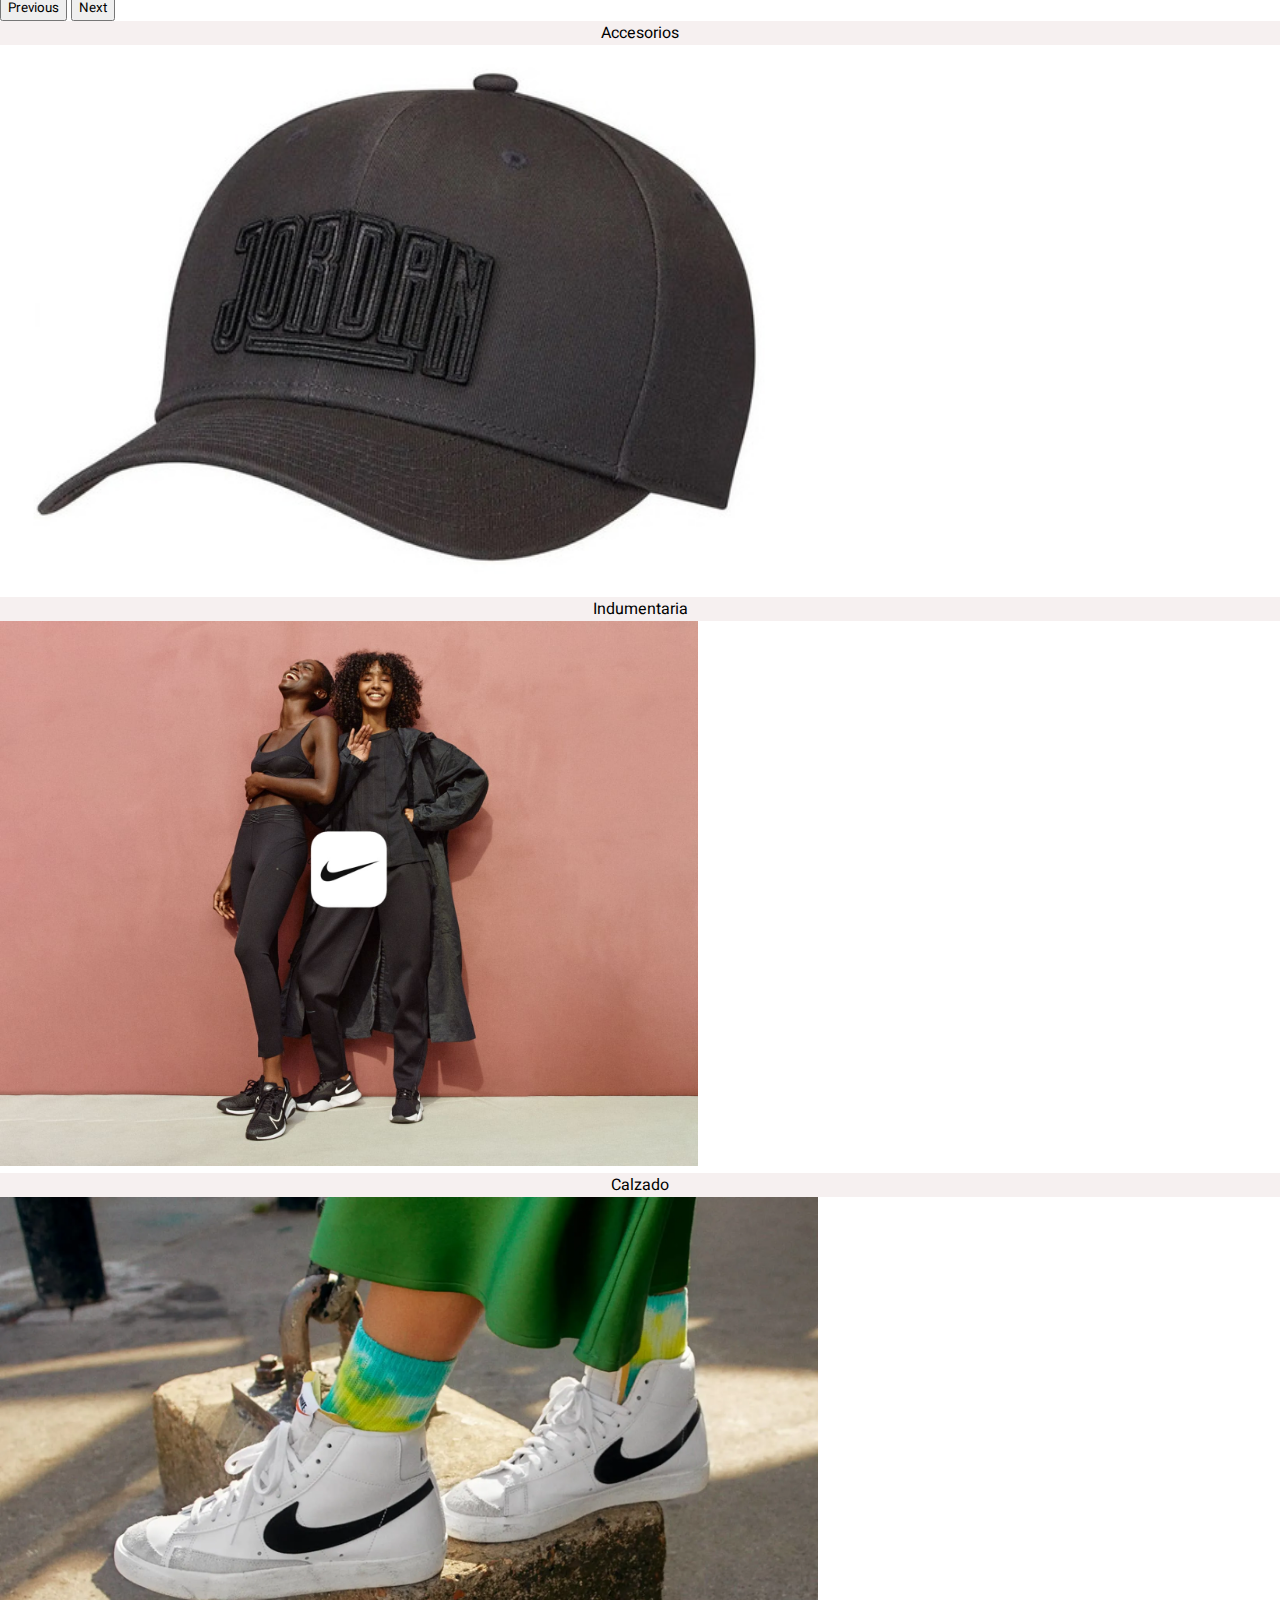
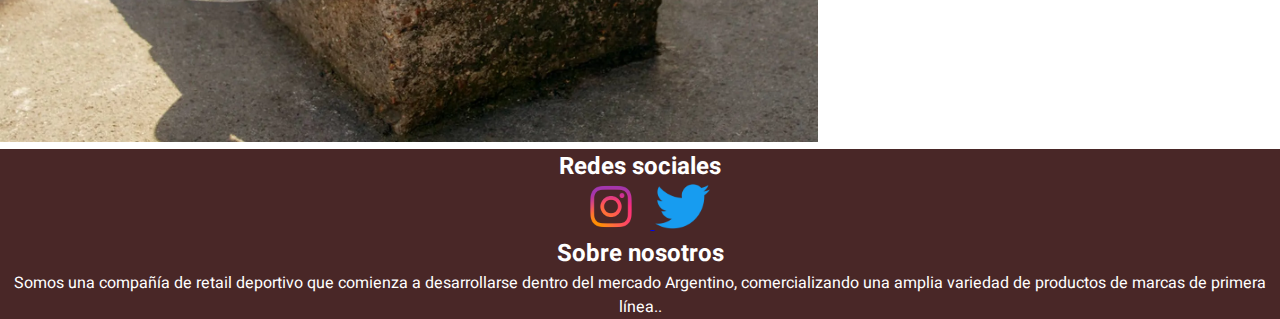
==== commit 613a5a56: "se modifican imagenes," ====
--- a/index.html
+++ b/index.html
@@ -29,7 +29,7 @@
           <li><A href="./page/contacto.html" class="nav-link"> CONTACTO</A></li>
 
           <li> <label for="Buscar"></label>
-            <input id="Buscar" TYPE="text" placeholder="Buscar">
+            <input class="Buscar" id="Buscar" TYPE="text" placeholder="Buscar">
           </li>
         </ul>
     
--- a/styles/styles.css
+++ b/styles/styles.css
@@ -11,6 +11,39 @@
   height: 100%;
 }
 
+@media (max-width: 800px) {
+  .Buscar {
+    display: none;
+  }
+  .cabecera a {
+    padding: 0%;
+    margin: 0%;
+  }
+  .cabecera a .cabecera__links li a {
+    padding: 0%;
+    margin-left: 0%;
+  }
+  .cabecera a .titulo__marcas {
+    width: 100%;
+    text-align: center;
+    margin: 5px;
+    font-size: 30px;
+  }
+  .cabecera a .titulo_contacto {
+    width: 100%;
+    text-align: center;
+    margin: 0px;
+    font-size: 20px;
+  }
+  .cabecera a form {
+    background-color: rgb(133, 43, 43);
+    width: 100%;
+    margin: auto;
+    padding: 10px 20px;
+    box-sizing: border-box;
+    margin-top: 20px;
+  }
+}
 .cabecera {
   height: 30%;
   width: 100%;
@@ -26,11 +59,12 @@
 }
 .cabecera li {
   display: inline-block;
+  height: 30px;
   margin-left: 50px;
-  color: #f6f0f0;
+  color: #fffefe;
+  float: none;
 }
 .cabecera a {
-  padding: 45%;
   text-decoration: none;
 }
 .cabecera p {
@@ -38,6 +72,11 @@
   text-align: center;
   font-size: 25px;
   width: 100%;
+}
+.cabecera .logo {
+  display: block;
+  margin-left: auto;
+  margin-right: auto;
 }
 .cabecera input {
   padding: 5px;
@@ -134,49 +173,25 @@
 
 .form-select {
   width: 250px;
-  margin: 40px;
+  background-color: rgb(211, 189, 189);
+}
+
+.filtros {
+  display: flex;
+  justify-content: space-around;
 }
 
 .card {
-  margin: 100px;
+  margin: 55px;
   background-color: rgb(164, 142, 142);
 }
 .card .card-body {
   background-color: rgb(207, 175, 175);
 }
-
-@media (max-width: 750px) {
-  .cabecera a {
-    padding: 0%;
-  }
-  .cabecera a .logo {
-    width: 125px;
-    margin-left: 140px;
-  }
-  .cabecera__links li {
-    display: contents;
-  }
-  .titulo__marcas {
-    width: 100%;
-    text-align: center;
-    margin: 5px;
-    font-size: 30px;
-  }
-  .titulo_contacto {
-    width: 100%;
-    text-align: center;
-    margin: 0px;
-    font-size: 20px;
-  }
-  form {
-    background-color: rgb(133, 43, 43);
-    width: 100%;
-    margin: auto;
-    padding: 10px 20px;
-    box-sizing: border-box;
-    margin-top: 20px;
-  }
-}
+.card .btn {
+  background-color: #b93d3d;
+}
+
 .titulohombre {
   padding: 20px;
 }
